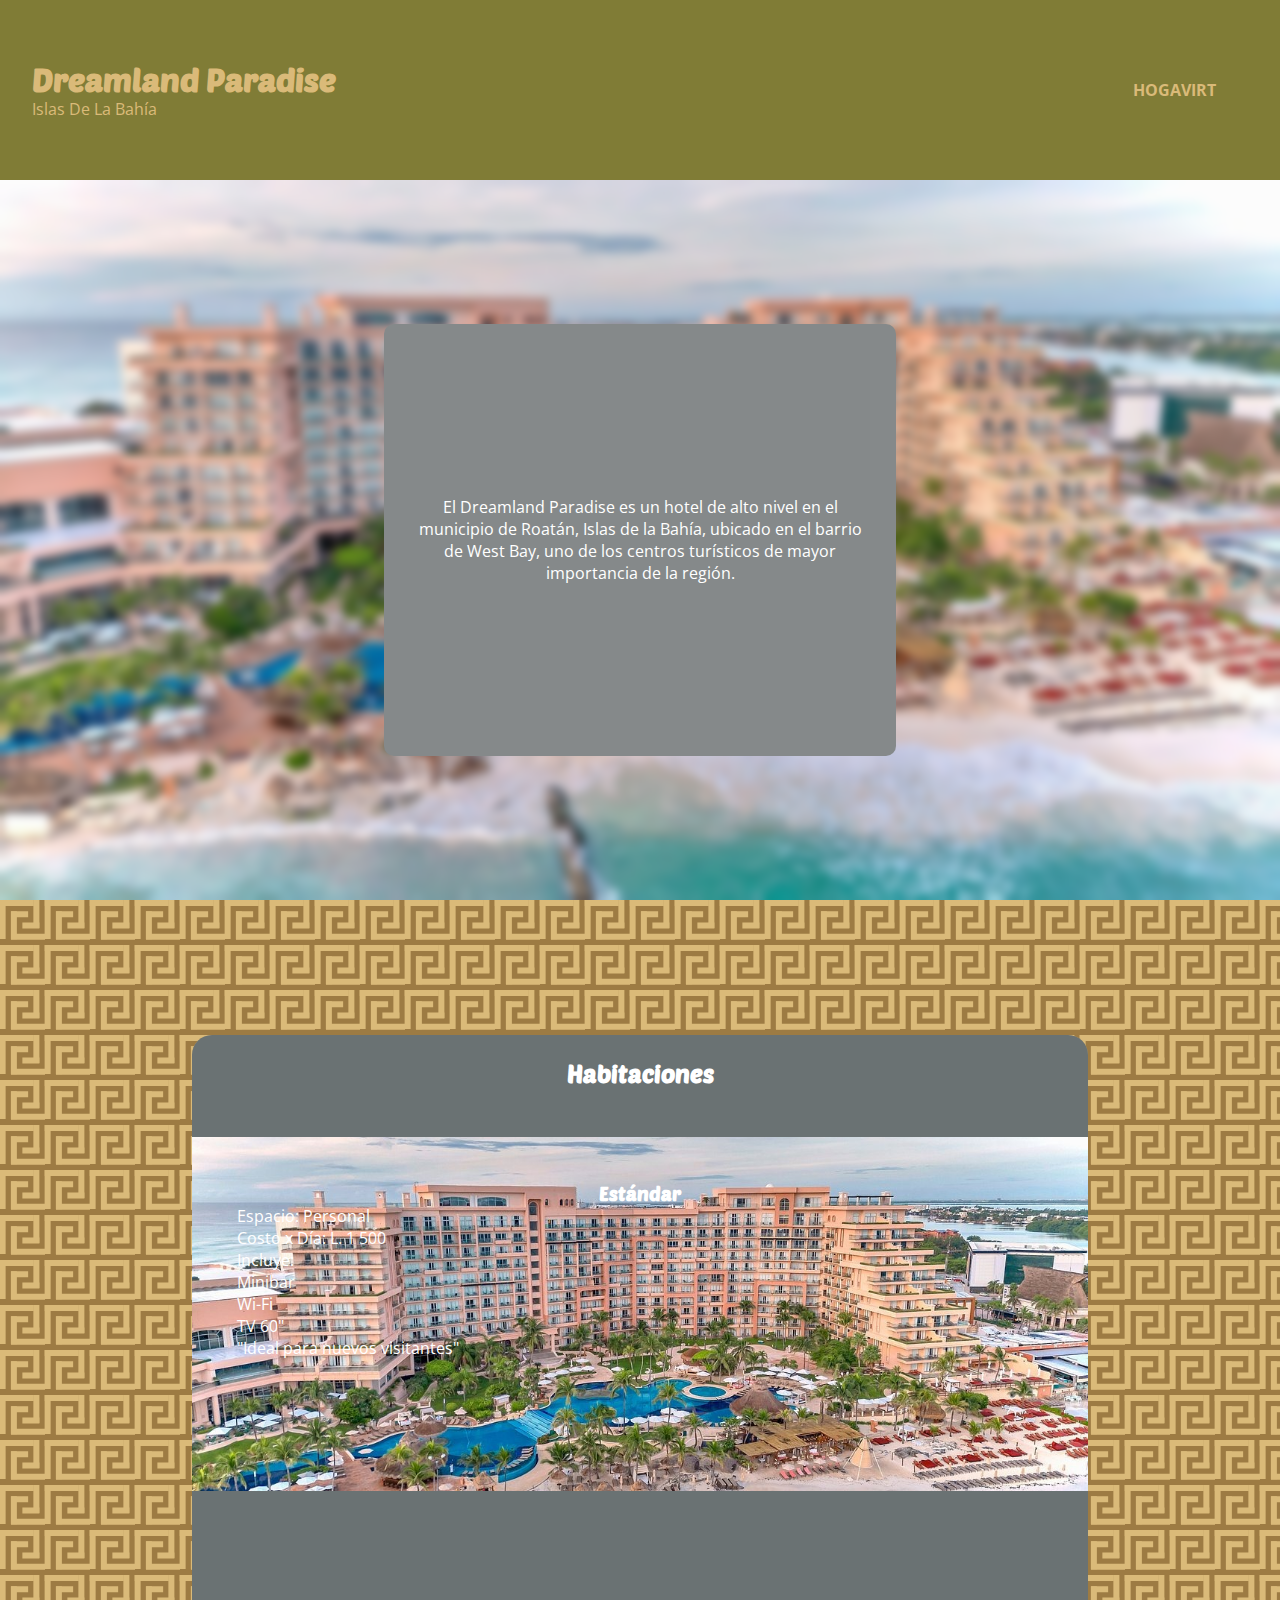
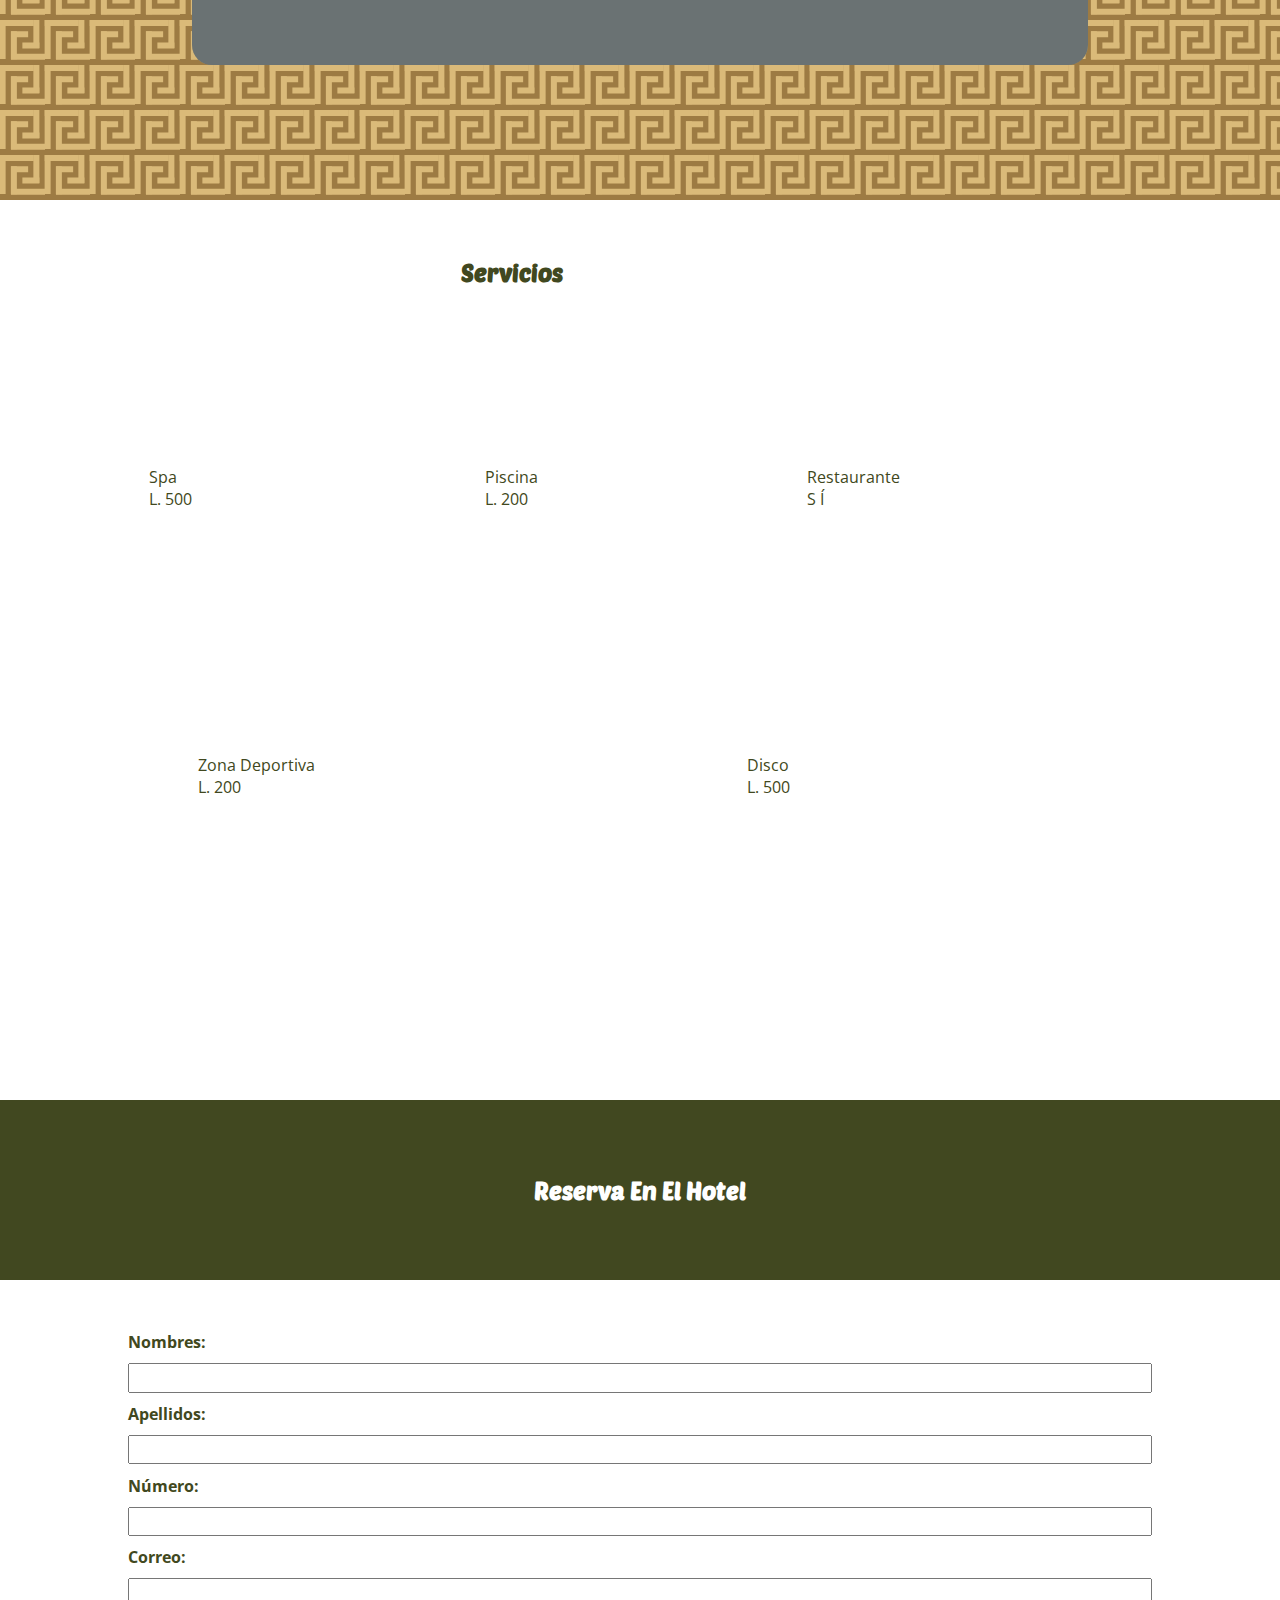
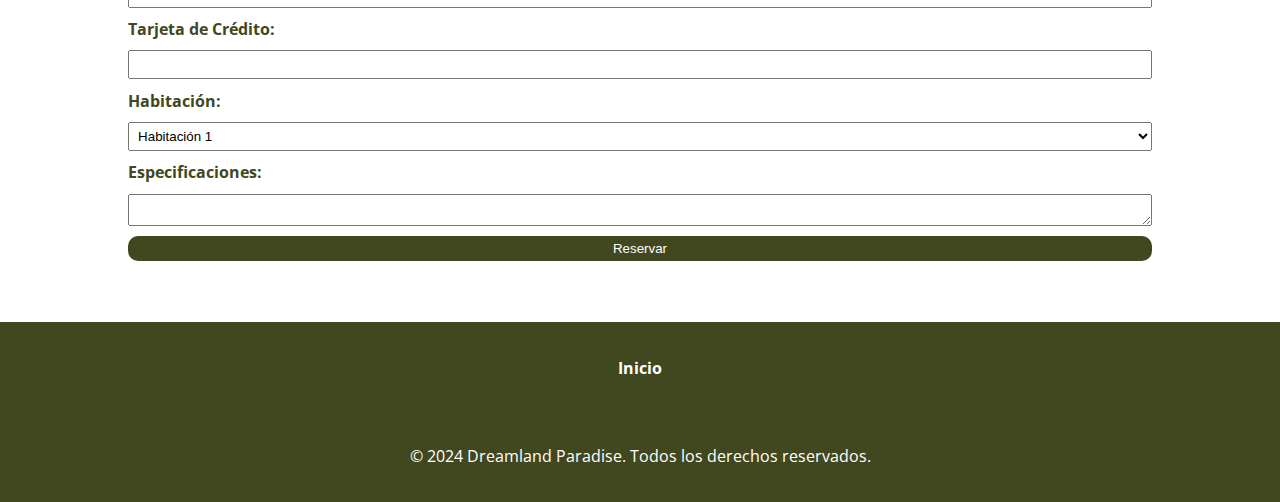
==== html/dreamlandParadise.html @ f46cade3 "Page Upload" ====
<!DOCTYPE html>
<html lang="en">
<head>
    <meta charset="UTF-8">
    <meta name="viewport" content="width=device-width, initial-scale=1.0">

    <link rel="preconnect" href="https://fonts.googleapis.com">
    <link rel="preconnect" href="https://fonts.gstatic.com" crossorigin>
    <link href="https://fonts.googleapis.com/css2?family=Bitter:ital,wght@0,100..900;1,100..900&family=Open+Sans:ital,wght@0,300..800;1,300..800&family=Poetsen+One&display=swap" rel="stylesheet">
    <link rel="preconnect" href="https://fonts.googleapis.com">
    <link rel="preconnect" href="https://fonts.gstatic.com" crossorigin>
    <link href="https://fonts.googleapis.com/css2?family=Open+Sans:ital,wght@0,300..800;1,300..800&display=swap" rel="stylesheet">
    <link rel="stylesheet" href="../css/dreamlandParadise.css">

    <title>Dreamland Paradise</title>
</head>
<body>
    <!--Dreamland Paradise - Home-->
    <div class="Pagerow" id="DreamlandParadise">
        <div class="Row">
            <div class="Column">
                <h1>Dreamland Paradise</h1>
                <p>Islas De La Bahía</p>
            </div>
            <a href="../index.html">HOGAVIRT</a>
        </div>
        <div class="Row">
            <div class="Content">
                <p>El Dreamland Paradise es un hotel de alto nivel en el municipio de Roatán, Islas de la Bahía, ubicado en el barrio de West Bay, uno de los centros turísticos de mayor importancia de la región.</p>
            </div>
        </div>
    </div>

    <!--Dreamland Paradise - Habitaciones-->
    <div class="Pagerow" id="DreamlandParadiseRooms">
        <div class="Content">
            <h2>Habitaciones</h2>
            <div class="SliderBox">
                <ul>
                    <li>
                        <h3>Estándar</h3>
                        <ul>
                            <li>Espacio: Personal</li>
                            <li>Costo x Día: L. 1 500</li>
                            <li>Incluye:
                                <ul>
                                    <li>Minibar</li>
                                    <li>Wi-Fi</li>
                                    <li>TV 60"</li>
                                </ul>
                            </li>
                            <li>"Ideal para nuevos visitantes"</li>
                        </ul>
                    </li>
                    <li>
                        <h3>"Afrodita"</h3>
                        <ul>
                            <li>Espacio: Para 2</li>
                            <li>Costo x Día: L. 2 500</li>
                            <li>Incluye:
                                <ul>
                                    <li>"Arca especial"</li>
                                    <li>Wi-Fi</li>
                                    <li>Entrada gratis a actividades para 2</li>
                                    <li>Aire acondicionado</li>
                                </ul>
                            </li>
                            <li>"Ideal para parejas"</li>
                        </ul>
                    </li>
                    <li>
                        <h3>Empresarial</h3>
                        <ul>
                            <li>Espacio: Personal</li>
                            <li>Costo x Día: L. 1 750</li>
                            <li>Incluye:
                                <ul>
                                    <li>Laptop</li>
                                    <li>Wi-Fi</li>
                                    <li>Servicio a habitación</li>
                                </ul>
                            </li>
                            <li>"Ideal para viajes de negociación"</li>
                        </ul>
                    </li>
                    <li>
                        <h3>Infantil</h3>
                        <ul>
                            <li>Espacio: Para 2</li>
                            <li>Costo x Día: L. 3 000</li>
                            <li>Incluye:
                                <ul>
                                    <li>PS5</li>
                                    <li>Wi-Fi</li>
                                    <li>TV 60"</li>
                                    <li>Aire acondicionado</li>
                                    <li>Servicio a habitación</li>
                                </ul>
                            </li>
                            <li>"Ideal para los pequeñines de la familia"</li>
                        </ul>
                    </li>
                    <li>
                        <h3>Roatán Suite</h3>
                        <ul>
                            <li>Espacio: Para 2</li>
                            <li>Costo x Día: L. 5 000</li>
                            <li>Incluye:
                                <ul>
                                    <li>Minibar</li>
                                    <li>Wi-Fi</li>
                                    <li>TV 80"</li>
                                    <li>Acceso total a todas las actividades del hotel</li>
                                    <li>Aire acondicionado</li>
                                    <li>Jacuzzi Privado</li>
                                    <li>Servicio a habitación</li>
                                </ul>
                            </li>
                            <li>"Ideal para los cuales el lujo no es pena"</li>
                        </ul>
                    </li>
                </ul>
            </div>
        </div>
    </div>

    <!--Dreamland Paradise - Servicios-->
    <div class="Pagerow" id="DreamlandParadiseServices">
        <div class="Content">
            <h2>Servicios</h2>
            <div class="Info">
                <ul>
                    <li>Spa</li>
                    <li>L. 500</li>
                </ul>
            </div>
            <div class="Info">
                <ul>
                    <li>Piscina</li>
                    <li>L. 200</li>
                </ul>
            </div>
            <div class="Info">
                <ul>
                    <li>Restaurante</li>
                    <li>S Í</li>
                </ul>
            </div>
            <div class="Info">
                <ul>
                    <li>Zona Deportiva</li>
                    <li>L. 200</li>
                </ul>
            </div>
            <div class="Info">
                <ul>
                    <li>Disco</li>
                    <li>L. 500</li>
                </ul>
            </div>
        </div>
    </div>

    <!--Espacio para reservar-->
    <div class="Pagerow" id="Reserve">
        <h2>Reserva En El Hotel</h2>
        <form>
            <label for="nombres">Nombres: </label>
            <input type="text" name="nombres" id="nombres">

            <label for="apellidos">Apellidos: </label>
            <input type="text" name="apellidos" id="apellidos">

            <label for="numero">Número: </label>
            <input type="text" name="numero" id="numero">

            <label for="correo">Correo: </label>
            <input type="email" name="correo" id="correo">

            <label for="tarjeta">Tarjeta de Crédito: </label>
            <input type="text" name="tarjeta" id="tarjeta">
            
            <label for="habitacion">Habitación: </label>
            <select name="hotel" id="habitacion">
                <option value="Habitación 1">Habitación 1</option>
                <option value="Habitación 2">Habitación 2</option>
                <option value="Habitación 3">Habitación 3</option>
            </select>

            <label for="especificaciones">Especificaciones: </label>
            <textarea name="especificaciones" id="especificaciones"></textarea>

            <button type="submit">Reservar</button>
        </form>
    </div>

    <footer>
        <a href="#">Inicio</a>
        © 2024 Dreamland Paradise. Todos los derechos reservados.
    </footer>
</div>
</body>
</html>
---- css/dreamlandParadise.css ----
/*Reset De Valores*/
    *{
        box-sizing: border-box;
        padding: 0;
        margin: 0;
    }

/*Configuraciones Generales*/
    body{
        display: flex;
        flex-flow: column nowrap;
        justify-content: center;
        align-items: center;

        font-family: "Open Sans";
        color: #414820;
    }

    .Pagerow{
        height: 100vh;
        width: 100%;
    }

    .Content{
        display: flex;
        flex-flow: column wrap;
        justify-content: space-around;
        align-items: space-around;
    }

    .Row{
        display: flex;
        flex-flow: row wrap;
        justify-content: center;
        align-items: center;
    }

    .Info{
        display: flex;
        justify-content: center;
        align-items: center;
    }

    h1{
        display: flex;
        justify-content: center;
        align-items: center;

        font-family: "Poetsen One";

        padding-left: 5%;
    }

    h2{
        display: flex;
        justify-content: center;
        align-items: center;

        font-family: "Poetsen One";
    }

    h3{
        display: flex;
        justify-content: center;
        align-items: center;

        font-family: "Poetsen One";
    }

    p{
        text-align: justify;

        display: flex;
        justify-content: center;
        align-items: center;

        padding: 0px 5%;
        font-family: "Open Sans";
    }

    a{
        text-align: center;

        height: 2vh;
        width: 10vw;
    }

    ul{
        list-style: none;
    }

/*Dreamland Paradise*/
    #DreamlandParadise{
        display: flex;
        flex-flow: column nowrap;
        justify-content: center;
        align-items: center;


        background: url(../images/BackgroundDreamlandParadise.jpg);
        background-size: cover;
    }

    #DreamlandParadise > .Row:nth-child(1){
        height: 20%;
        width: 100%;


        background: #807c36;


        color: #daba79;
    }

    #DreamlandParadise > .Row:nth-child(1) > .Column{
        height: 100%;
        width: 50%;

        display: flex;
        flex-flow: column nowrap;
        align-items: flex-start;
        justify-content: center;
    }

    #DreamlandParadise > .Row:nth-child(1) > a{
        height: 100%;
        width: 50%;

        display: flex;
        flex-flow: column nowrap;
        align-items: flex-end;
        justify-content: center;

        padding-right: 5%;

        text-decoration: none;
        font-weight: bolder;
        color: #daba79;
    }

    #DreamlandParadise > .Row:nth-child(2){
        height: 80%;
        width: 100%;
        
        display: flex;
        flex-flow: column nowrap;
        justify-content: center;
        align-items: center;

        backdrop-filter: blur(5px);
    }

    #DreamlandParadise > .Row:nth-child(2) > .Content{
        height: 60%;
        width: 40%;

        background-color: #85898a;
        border-radius: 10px;

        color: white;
    }

    #DreamlandParadise > .Row:nth-child(2) > .Content > p{
        text-align: center;
    }

    /*Dreamland Paradise - Habitaciones*/
        #DreamlandParadiseRooms{
            display: flex;
            align-items: center;
            justify-content: center;

            background:
                conic-gradient(at 62.5% 12.5%, #daba79 25%, #0000 0) calc(45px/-8) calc(45px/2),
                conic-gradient(at 62.5% 12.5%, #daba79 25%, #0000 0) calc(-3*45px/8) calc(45px/4),
                conic-gradient(at 87.5% 62.5%, #daba79 25%, #0000 0) calc(3*45px/8) calc(45px/4),
                conic-gradient(at 87.5% 62.5%, #daba79 25%, #0000 0) calc(45px/-8) 0,
                conic-gradient(at 25% 12.5%, #daba79 25%, #0000 0) 0 calc(45px/-4),
                conic-gradient(at 25% 12.5%, #daba79 25%, #0000 0) calc(45px/-4) 0,
                conic-gradient(at 87.5% 87.5%, #daba79 25%, #0000 0) calc(45px/8) 0
                #9d7b43;
            background-size: 45px 45px;
        }

       #DreamlandParadiseRooms > .Content{
            height: 70%;
            width: 70%;

            flex-flow: column wrap;

            background: #6a7273;
            backdrop-filter: blur(5px);
            border-radius: 20px;

            color: white;
        }

        #DreamlandParadiseRooms > .Content > h1{
            height: 20%;
            width: 100%;
        }

        #DreamlandParadiseRooms > .Content > .SliderBox{
            height: 80%;
            width: 100%;

            overflow: hidden;
        }

        #DreamlandParadiseRooms > .Content > .SliderBox > ul{
            display: flex;
            width: 500%;

            animation: slide 20s infinite ease-in-out;
        }

        #DreamlandParadiseRooms > .Content > .SliderBox > ul > li{
            width: 100%;
            list-style: none;

            padding: 1%;
        }

        #DreamlandParadiseRooms > .Content > .SliderBox > ul > li:nth-child(1){
            background: url(../images/BackgroundDreamlandParadise.jpg);
            background-size: cover;
            background-position: center;
        }

    /*Dreamland Paradise - Servicios*/
        #DreamlandParadiseServices > .Content{
            height: 80%;
            width: 80%;
            
            display: grid;
            grid-template: repeat(5, 1fr) / repeat(6, 1fr);
        }

        #DreamlandParadiseServices > .Content > h2{
            grid-column: span 6;
            grid-row: span 1;
        }

        #DreamlandParadiseServices > .Content > .Info{
            grid-column: span 2;
            grid-row: span 2;
        }

        #DreamlandParadiseServices > .Content > .Info:nth-child(5), #DreamlandParadiseServices > .Content > .Info:nth-child(6){
            grid-column: span 3;
        }

/*Espacio Para Reservar*/
    #Reserve{
        height:auto;

        display: flex;
        flex-flow: column nowrap;
    }

    #Reserve h2{
        height: 20vh;
        width: 100%;

        background: #414820;

        color: white;
    }

    #Reserve > form{
        height: 80%;
        width: 100%;
        padding: 4% 10%;

        display: flex;
        flex-flow: column nowrap;
        justify-content: space-between;
        align-items: space-around;
    }

    #Reserve > form label{
        font-weight: bolder;
    }

    #Reserve > form input, #Reserve > form select, #Reserve > form button{
        padding: 0.5%;
    }

    #Reserve > form button{
        background: #414820;
        padding: 0.5%;
        color: white;

        border: none;
        border-radius: 10px;
    }

    #Reserve > form button:hover{
        background: #726f2e;
    }    

    #Reserve > form *{
        margin-bottom: 1%;
    }

    #Reserve > form > .row{
        display: flex;
        flex-flow: row nowrap;
        justify-content: space-between;
        align-items: center;
    }

    #Reserve > form > .row > .column{
        flex-basis: 50%;

        display: flex;
        flex-flow: column nowrap;
        justify-content: space-between;
        align-items: space-around;
    }

    textarea{
        resize: vertical;
    }

/*Footer*/
    footer{
        height: 20vh;
        width: 100%;

        background: #414820;

        display: flex;
        flex-flow: column nowrap;
        align-items: center;
        justify-content: space-around;

        color: white;
    }

    footer > a{
        text-decoration: none;
        color: white;

        font-weight: bold;
    }

/*Animaciones*/
    /*Animación de los carruseles*/
        @keyframes slide{
            0%{
                margin-left: 0;
            }
            15%{
                margin-left: 0;
            }
            20%{
                margin-left: -100%;
            }
            35%{
                margin-left: -100%;
            }
            40%{
                margin-left: -200%;
            }
            55%{
                margin-left: -200%;
            }
            60%{
                margin-left: -300%;
            }
            75%{
                margin-left: -300%;
            }
            80%{
                margin-left: -400%;
            }
            95%{
                margin-left: -400%;
            }
            100%{
                margin-left: 0%;
            }
        }

    /*Smooth Scroll*/
        html {
            scroll-behavior: smooth;
        }
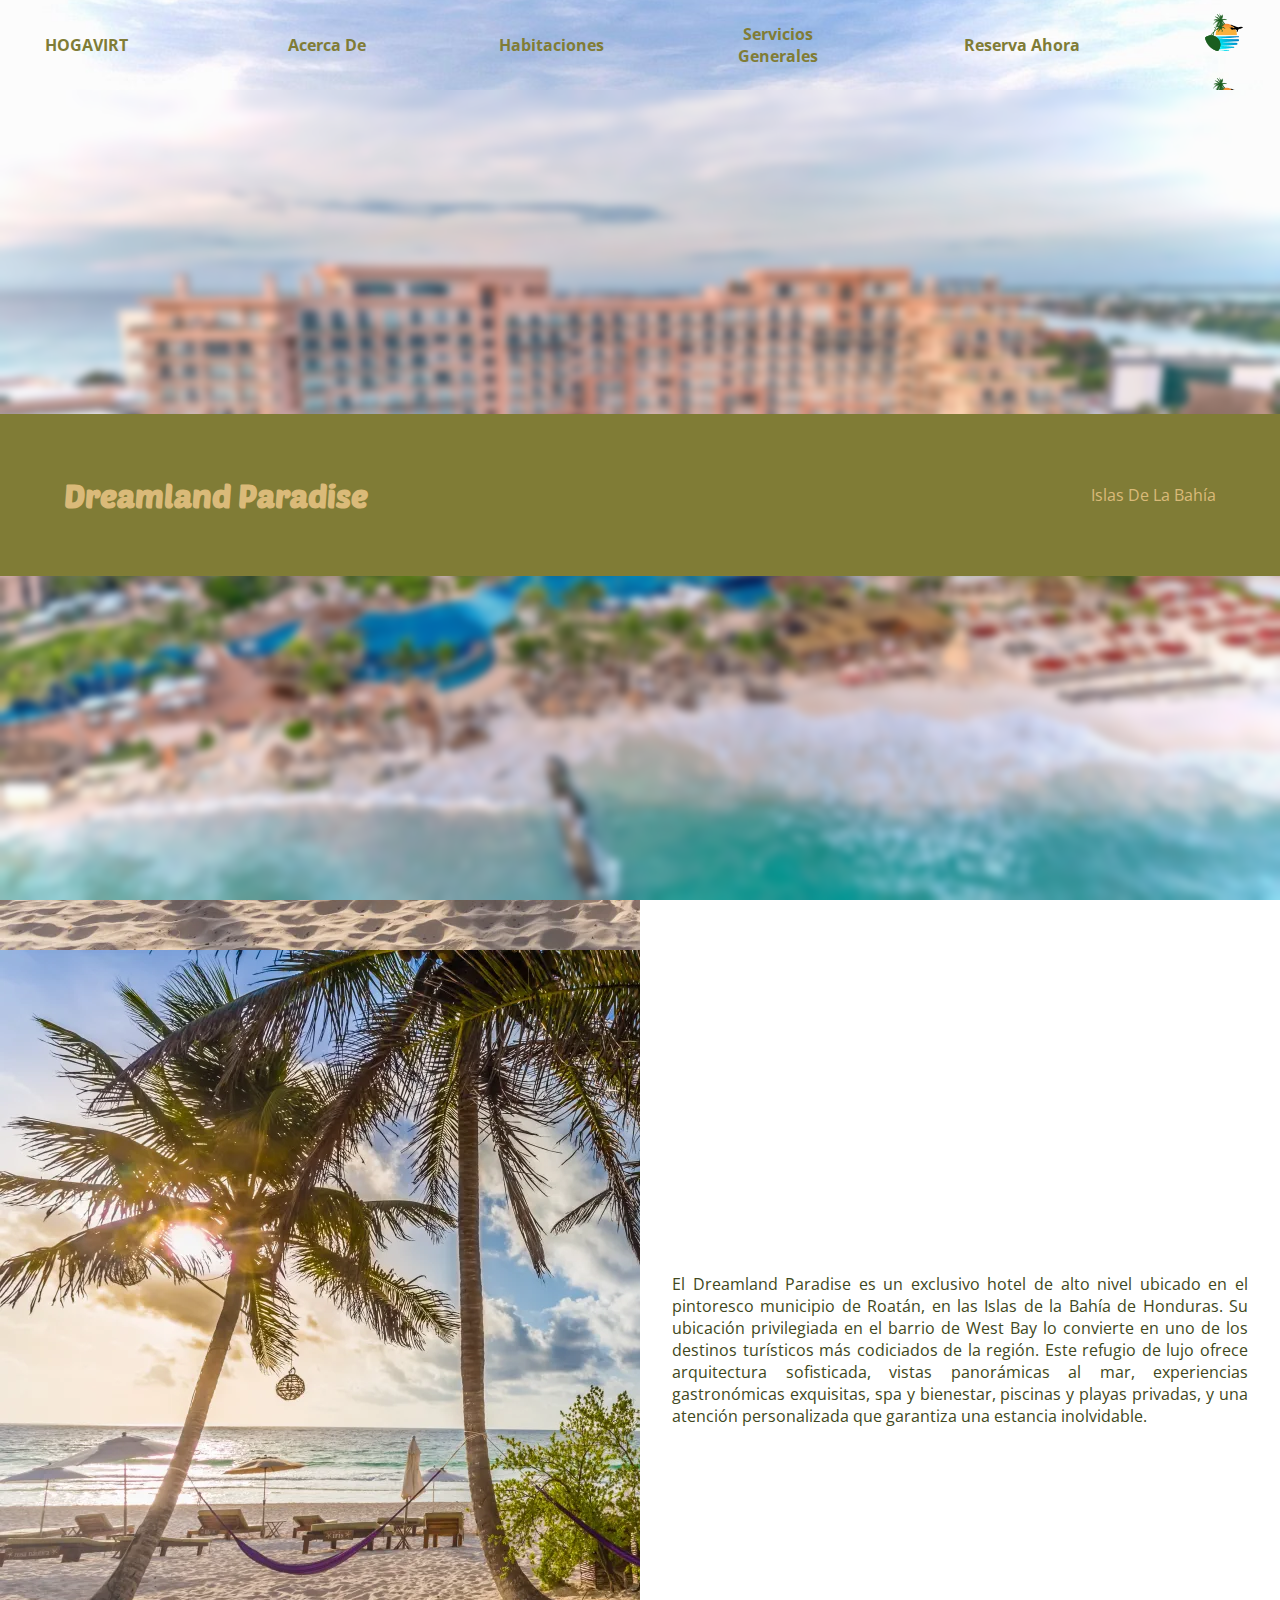
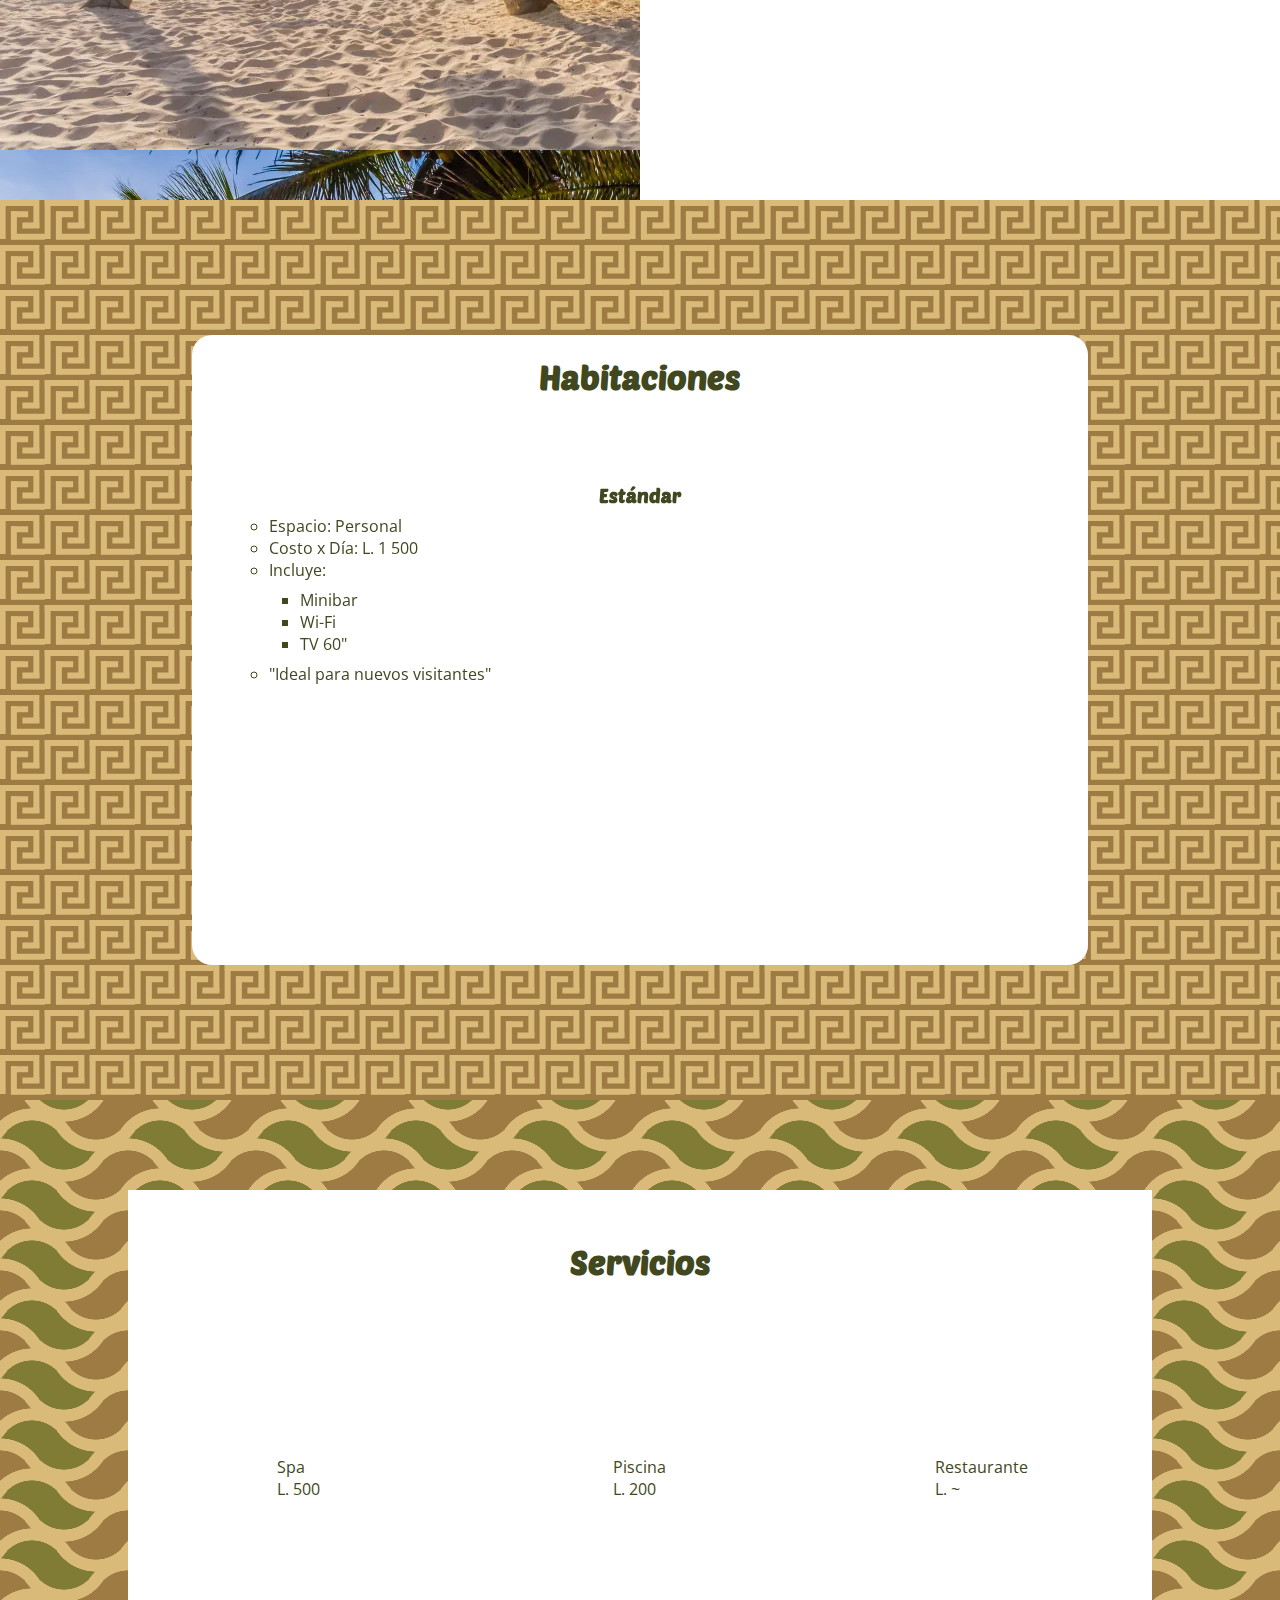
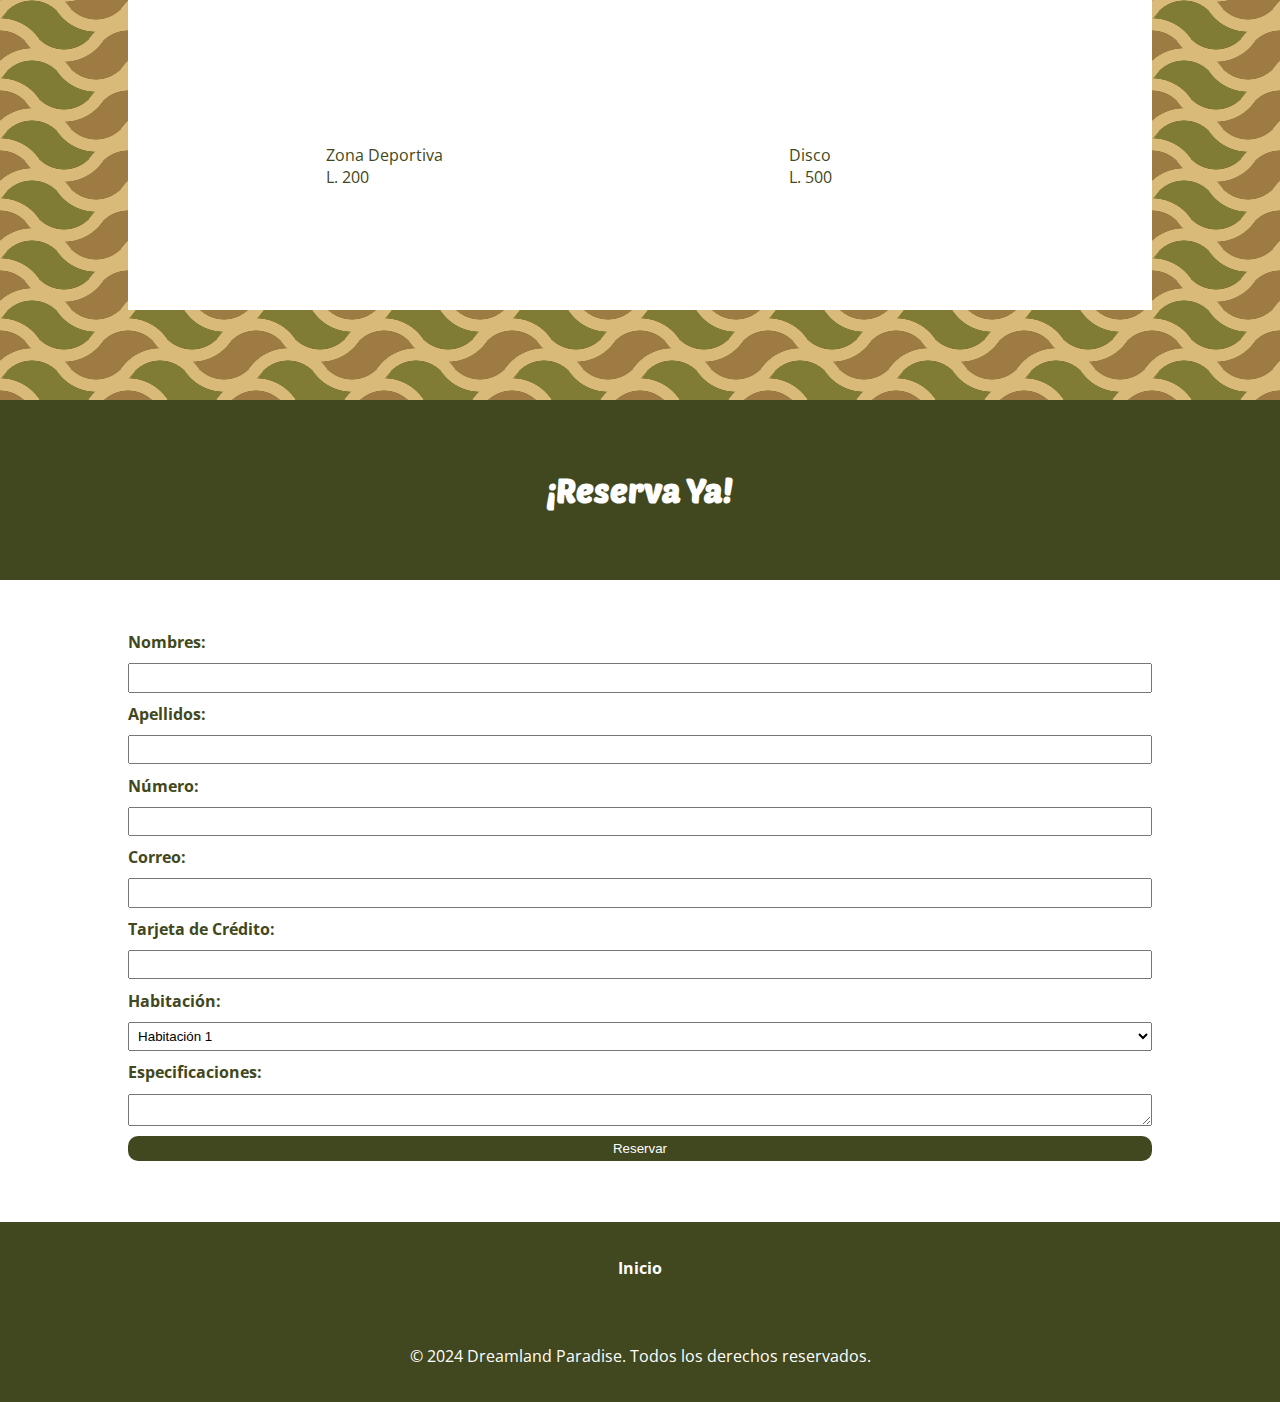
==== commit 0bb4e927: "First Update" ====
--- a/html/dreamlandParadise.html
+++ b/html/dreamlandParadise.html
@@ -1,203 +1,238 @@
-<!DOCTYPE html>
-<html lang="en">
-<head>
-    <meta charset="UTF-8">
-    <meta name="viewport" content="width=device-width, initial-scale=1.0">
-
-    <link rel="preconnect" href="https://fonts.googleapis.com">
-    <link rel="preconnect" href="https://fonts.gstatic.com" crossorigin>
-    <link href="https://fonts.googleapis.com/css2?family=Bitter:ital,wght@0,100..900;1,100..900&family=Open+Sans:ital,wght@0,300..800;1,300..800&family=Poetsen+One&display=swap" rel="stylesheet">
-    <link rel="preconnect" href="https://fonts.googleapis.com">
-    <link rel="preconnect" href="https://fonts.gstatic.com" crossorigin>
-    <link href="https://fonts.googleapis.com/css2?family=Open+Sans:ital,wght@0,300..800;1,300..800&display=swap" rel="stylesheet">
-    <link rel="stylesheet" href="../css/dreamlandParadise.css">
-
-    <title>Dreamland Paradise</title>
-</head>
-<body>
-    <!--Dreamland Paradise - Home-->
-    <div class="Pagerow" id="DreamlandParadise">
-        <div class="Row">
-            <div class="Column">
-                <h1>Dreamland Paradise</h1>
-                <p>Islas De La Bahía</p>
-            </div>
-            <a href="../index.html">HOGAVIRT</a>
-        </div>
-        <div class="Row">
-            <div class="Content">
-                <p>El Dreamland Paradise es un hotel de alto nivel en el municipio de Roatán, Islas de la Bahía, ubicado en el barrio de West Bay, uno de los centros turísticos de mayor importancia de la región.</p>
-            </div>
-        </div>
-    </div>
-
-    <!--Dreamland Paradise - Habitaciones-->
-    <div class="Pagerow" id="DreamlandParadiseRooms">
-        <div class="Content">
-            <h2>Habitaciones</h2>
-            <div class="SliderBox">
-                <ul>
-                    <li>
-                        <h3>Estándar</h3>
-                        <ul>
-                            <li>Espacio: Personal</li>
-                            <li>Costo x Día: L. 1 500</li>
-                            <li>Incluye:
-                                <ul>
-                                    <li>Minibar</li>
-                                    <li>Wi-Fi</li>
-                                    <li>TV 60"</li>
-                                </ul>
-                            </li>
-                            <li>"Ideal para nuevos visitantes"</li>
-                        </ul>
-                    </li>
-                    <li>
-                        <h3>"Afrodita"</h3>
-                        <ul>
-                            <li>Espacio: Para 2</li>
-                            <li>Costo x Día: L. 2 500</li>
-                            <li>Incluye:
-                                <ul>
-                                    <li>"Arca especial"</li>
-                                    <li>Wi-Fi</li>
-                                    <li>Entrada gratis a actividades para 2</li>
-                                    <li>Aire acondicionado</li>
-                                </ul>
-                            </li>
-                            <li>"Ideal para parejas"</li>
-                        </ul>
-                    </li>
-                    <li>
-                        <h3>Empresarial</h3>
-                        <ul>
-                            <li>Espacio: Personal</li>
-                            <li>Costo x Día: L. 1 750</li>
-                            <li>Incluye:
-                                <ul>
-                                    <li>Laptop</li>
-                                    <li>Wi-Fi</li>
-                                    <li>Servicio a habitación</li>
-                                </ul>
-                            </li>
-                            <li>"Ideal para viajes de negociación"</li>
-                        </ul>
-                    </li>
-                    <li>
-                        <h3>Infantil</h3>
-                        <ul>
-                            <li>Espacio: Para 2</li>
-                            <li>Costo x Día: L. 3 000</li>
-                            <li>Incluye:
-                                <ul>
-                                    <li>PS5</li>
-                                    <li>Wi-Fi</li>
-                                    <li>TV 60"</li>
-                                    <li>Aire acondicionado</li>
-                                    <li>Servicio a habitación</li>
-                                </ul>
-                            </li>
-                            <li>"Ideal para los pequeñines de la familia"</li>
-                        </ul>
-                    </li>
-                    <li>
-                        <h3>Roatán Suite</h3>
-                        <ul>
-                            <li>Espacio: Para 2</li>
-                            <li>Costo x Día: L. 5 000</li>
-                            <li>Incluye:
-                                <ul>
-                                    <li>Minibar</li>
-                                    <li>Wi-Fi</li>
-                                    <li>TV 80"</li>
-                                    <li>Acceso total a todas las actividades del hotel</li>
-                                    <li>Aire acondicionado</li>
-                                    <li>Jacuzzi Privado</li>
-                                    <li>Servicio a habitación</li>
-                                </ul>
-                            </li>
-                            <li>"Ideal para los cuales el lujo no es pena"</li>
-                        </ul>
-                    </li>
-                </ul>
-            </div>
-        </div>
-    </div>
-
-    <!--Dreamland Paradise - Servicios-->
-    <div class="Pagerow" id="DreamlandParadiseServices">
-        <div class="Content">
-            <h2>Servicios</h2>
-            <div class="Info">
-                <ul>
-                    <li>Spa</li>
-                    <li>L. 500</li>
-                </ul>
-            </div>
-            <div class="Info">
-                <ul>
-                    <li>Piscina</li>
-                    <li>L. 200</li>
-                </ul>
-            </div>
-            <div class="Info">
-                <ul>
-                    <li>Restaurante</li>
-                    <li>S Í</li>
-                </ul>
-            </div>
-            <div class="Info">
-                <ul>
-                    <li>Zona Deportiva</li>
-                    <li>L. 200</li>
-                </ul>
-            </div>
-            <div class="Info">
-                <ul>
-                    <li>Disco</li>
-                    <li>L. 500</li>
-                </ul>
-            </div>
-        </div>
-    </div>
-
-    <!--Espacio para reservar-->
-    <div class="Pagerow" id="Reserve">
-        <h2>Reserva En El Hotel</h2>
-        <form>
-            <label for="nombres">Nombres: </label>
-            <input type="text" name="nombres" id="nombres">
-
-            <label for="apellidos">Apellidos: </label>
-            <input type="text" name="apellidos" id="apellidos">
-
-            <label for="numero">Número: </label>
-            <input type="text" name="numero" id="numero">
-
-            <label for="correo">Correo: </label>
-            <input type="email" name="correo" id="correo">
-
-            <label for="tarjeta">Tarjeta de Crédito: </label>
-            <input type="text" name="tarjeta" id="tarjeta">
-            
-            <label for="habitacion">Habitación: </label>
-            <select name="hotel" id="habitacion">
-                <option value="Habitación 1">Habitación 1</option>
-                <option value="Habitación 2">Habitación 2</option>
-                <option value="Habitación 3">Habitación 3</option>
-            </select>
-
-            <label for="especificaciones">Especificaciones: </label>
-            <textarea name="especificaciones" id="especificaciones"></textarea>
-
-            <button type="submit">Reservar</button>
-        </form>
-    </div>
-
-    <footer>
-        <a href="#">Inicio</a>
-        © 2024 Dreamland Paradise. Todos los derechos reservados.
-    </footer>
-</div>
-</body>
+<!DOCTYPE html>
+<html lang="en">
+<head>
+    <meta charset="UTF-8">
+    <meta name="viewport" content="width=device-width, initial-scale=1.0">
+
+    <!-- Fuente -->
+    <link rel="preconnect" href="https://fonts.googleapis.com">
+    <link rel="preconnect" href="https://fonts.gstatic.com" crossorigin>
+    <link href="https://fonts.googleapis.com/css2?family=Bitter:ital,wght@0,100..900;1,100..900&family=Open+Sans:ital,wght@0,300..800;1,300..800&family=Poetsen+One&display=swap" rel="stylesheet">
+    <link rel="preconnect" href="https://fonts.googleapis.com">
+    <link rel="preconnect" href="https://fonts.gstatic.com" crossorigin>
+    <link href="https://fonts.googleapis.com/css2?family=Open+Sans:ital,wght@0,300..800;1,300..800&display=swap" rel="stylesheet">
+
+    <!-- Animaciones -->
+    <link rel="stylesheet" href="https://cdnjs.cloudflare.com/ajax/libs/animate.css/4.1.1/animate.min.css"/>
+
+    <!-- Archivo CSS -->
+    <link rel="stylesheet" href="../css/dreamlandParadise.css">
+
+    <title>Dreamland Paradise</title>
+</head>
+<body>
+
+    <!-- Ancla Inicio -->
+    <a class="HTMLAnchor" name="Home"></a>
+
+    <!--Dreamland Paradise - Header / Home -->
+    <div class="PageRow" id="Header">
+        <nav>
+            <a href="../index.html" class="animate__animated animate__bounceInUp">HOGAVIRT</a>
+            <a href="#AboutUs" class="animate__animated animate__bounceInUp">Acerca De</a>
+            <a href="#Rooms" class="animate__animated animate__bounceInUp">Habitaciones</a>
+            <a href="#Services" class="animate__animated animate__bounceInUp">Servicios Generales</a>
+            <a href="#Reserve" class="animate__animated animate__bounceInUp">Reserva Ahora</a>
+            <div class="animate__animated animate__bounceInUp"></div>
+        </nav>
+        <div class="Filter">
+            <div class="Row">
+                <h1 class="animate__animated animate__backInLeft">Dreamland Paradise</h1>
+                <p class="animate__animated animate__backInRight">Islas De La Bahía</p>
+            </div>
+        </div>
+    </div>
+
+    <!-- Ancla a About Us -->
+    <a class="HTMLAnchor" name="AboutUs"></a>
+
+    <!--Dreamland Paradise - About Us -->
+    <div class="PageRow" id="AboutUs">
+        <div class="Content">
+
+        </div>
+        <div class="Content">
+            <p>El Dreamland Paradise es un exclusivo hotel de alto nivel ubicado en el pintoresco municipio de Roatán, en las Islas de la Bahía de Honduras. Su ubicación privilegiada en el barrio de West Bay lo convierte en uno de los destinos turísticos más codiciados de la región. Este refugio de lujo ofrece arquitectura sofisticada, vistas panorámicas al mar, experiencias gastronómicas exquisitas, spa y bienestar, piscinas y playas privadas, y una atención personalizada que garantiza una estancia inolvidable.</p>
+        </div>
+    </div>
+
+    <!-- Ancla a las Rooms -->
+    <a class="HTMLAnchor" name="Rooms"></a>
+
+    <!--Dreamland Paradise - Rooms -->
+    <div class="PageRow" id="Rooms">
+        <div class="Content">
+            <h2>Habitaciones</h2>
+            <div class="SliderBox">
+                <ul>
+                    <li>
+                        <h3>Estándar</h3>
+                        <ul>
+                            <li>Espacio: Personal</li>
+                            <li>Costo x Día: L. 1 500</li>
+                            <li>Incluye:
+                                <ul>
+                                    <li>Minibar</li>
+                                    <li>Wi-Fi</li>
+                                    <li>TV 60"</li>
+                                </ul>
+                            </li>
+                            <li>"Ideal para nuevos visitantes"</li>
+                        </ul>
+                    </li>
+                    <li>
+                        <h3>"Afrodita"</h3>
+                        <ul>
+                            <li>Espacio: Para 2</li>
+                            <li>Costo x Día: L. 2 500</li>
+                            <li>Incluye:
+                                <ul>
+                                    <li>"Arca especial"</li>
+                                    <li>Wi-Fi</li>
+                                    <li>Entrada gratis a actividades para 2</li>
+                                    <li>Aire acondicionado</li>
+                                </ul>
+                            </li>
+                            <li>"Ideal para parejas"</li>
+                        </ul>
+                    </li>
+                    <li>
+                        <h3>Empresarial</h3>
+                        <ul>
+                            <li>Espacio: Personal</li>
+                            <li>Costo x Día: L. 1 750</li>
+                            <li>Incluye:
+                                <ul>
+                                    <li>Laptop</li>
+                                    <li>Wi-Fi</li>
+                                    <li>Servicio a habitación</li>
+                                </ul>
+                            </li>
+                            <li>"Ideal para viajes de negociación"</li>
+                        </ul>
+                    </li>
+                    <li>
+                        <h3>Infantil</h3>
+                        <ul>
+                            <li>Espacio: Para 2</li>
+                            <li>Costo x Día: L. 3 000</li>
+                            <li>Incluye:
+                                <ul>
+                                    <li>PS5</li>
+                                    <li>Wi-Fi</li>
+                                    <li>TV 60"</li>
+                                    <li>Aire acondicionado</li>
+                                    <li>Servicio a habitación</li>
+                                </ul>
+                            </li>
+                            <li>"Ideal para los pequeñines de la familia"</li>
+                        </ul>
+                    </li>
+                    <li>
+                        <h3>Roatán Suite</h3>
+                        <ul>
+                            <li>Espacio: Para 2</li>
+                            <li>Costo x Día: L. 5 000</li>
+                            <li>Incluye:
+                                <ul>
+                                    <li>Minibar</li>
+                                    <li>Wi-Fi</li>
+                                    <li>TV 80"</li>
+                                    <li>Acceso total a todas las actividades del hotel</li>
+                                    <li>Aire acondicionado</li>
+                                    <li>Jacuzzi Privado</li>
+                                    <li>Servicio a habitación</li>
+                                </ul>
+                            </li>
+                            <li>"Ideal para los cuales el lujo no es pena"</li>
+                        </ul>
+                    </li>
+                </ul>
+            </div>
+        </div>
+    </div>
+
+    <!-- Ancla a los Services -->
+    <a class="HTMLAnchor" name="Services"></a>
+
+    <!--Dreamland Paradise - Services -->
+    <div class="PageRow" id="Services">
+        <div class="Content">
+            <h2>Servicios</h2>
+            <div class="Info">
+                <ul>
+                    <li>Spa</li>
+                    <li>L. 500</li>
+                </ul>
+            </div>
+            <div class="Info">
+                <ul>
+                    <li>Piscina</li>
+                    <li>L. 200</li>
+                </ul>
+            </div>
+            <div class="Info">
+                <ul>
+                    <li>Restaurante</li>
+                    <li>L. ~</li>
+                </ul>
+            </div>
+            <div class="Info">
+                <ul>
+                    <li>Zona Deportiva</li>
+                    <li>L. 200</li>
+                </ul>
+            </div>
+            <div class="Info">
+                <ul>
+                    <li>Disco</li>
+                    <li>L. 500</li>
+                </ul>
+            </div>
+        </div>
+    </div>
+
+    <!-- Ancla al apartado Reserve -->
+    <a class="HTMLAnchor" name="Reserve"></a>
+
+    <!--Dreamland Paradise - Reserve -->
+    <div class="PageRow" id="Reserve">
+        <h2>¡Reserva Ya!</h2>
+        <form>
+            <label for="nombres">Nombres: </label>
+            <input type="text" name="nombres" id="nombres">
+
+            <label for="apellidos">Apellidos: </label>
+            <input type="text" name="apellidos" id="apellidos">
+
+            <label for="numero">Número: </label>
+            <input type="text" name="numero" id="numero">
+
+            <label for="correo">Correo: </label>
+            <input type="email" name="correo" id="correo">
+
+            <label for="tarjeta">Tarjeta de Crédito: </label>
+            <input type="text" name="tarjeta" id="tarjeta">
+            
+            <label for="habitacion">Habitación: </label>
+            <select name="hotel" id="habitacion">
+                <option value="Habitación 1">Habitación 1</option>
+                <option value="Habitación 2">Habitación 2</option>
+                <option value="Habitación 3">Habitación 3</option>
+            </select>
+
+            <label for="especificaciones">Especificaciones: </label>
+            <textarea name="especificaciones" id="especificaciones"></textarea>
+
+            <button type="submit">Reservar</button>
+        </form>
+    </div>
+
+    <!-- Footer -->
+    <footer>
+        <a href="#">Inicio</a>
+        © 2024 Dreamland Paradise. Todos los derechos reservados.
+    </footer>
+</div>
+</body>
 </html>--- a/css/dreamlandParadise.css
+++ b/css/dreamlandParadise.css
@@ -1,389 +1,425 @@
-/*Reset De Valores*/
-    *{
-        box-sizing: border-box;
-        padding: 0;
-        margin: 0;
-    }
-
-/*Configuraciones Generales*/
-    body{
-        display: flex;
-        flex-flow: column nowrap;
-        justify-content: center;
-        align-items: center;
-
-        font-family: "Open Sans";
-        color: #414820;
-    }
-
-    .Pagerow{
-        height: 100vh;
-        width: 100%;
-    }
-
-    .Content{
-        display: flex;
-        flex-flow: column wrap;
-        justify-content: space-around;
-        align-items: space-around;
-    }
-
-    .Row{
-        display: flex;
-        flex-flow: row wrap;
-        justify-content: center;
-        align-items: center;
-    }
-
-    .Info{
-        display: flex;
-        justify-content: center;
-        align-items: center;
-    }
-
-    h1{
-        display: flex;
-        justify-content: center;
-        align-items: center;
-
-        font-family: "Poetsen One";
-
-        padding-left: 5%;
-    }
-
-    h2{
-        display: flex;
-        justify-content: center;
-        align-items: center;
-
-        font-family: "Poetsen One";
-    }
-
-    h3{
-        display: flex;
-        justify-content: center;
-        align-items: center;
-
-        font-family: "Poetsen One";
-    }
-
-    p{
-        text-align: justify;
-
-        display: flex;
-        justify-content: center;
-        align-items: center;
-
-        padding: 0px 5%;
-        font-family: "Open Sans";
-    }
-
-    a{
-        text-align: center;
-
-        height: 2vh;
-        width: 10vw;
-    }
-
-    ul{
-        list-style: none;
-    }
-
-/*Dreamland Paradise*/
-    #DreamlandParadise{
-        display: flex;
-        flex-flow: column nowrap;
-        justify-content: center;
-        align-items: center;
-
-
-        background: url(../images/BackgroundDreamlandParadise.jpg);
-        background-size: cover;
-    }
-
-    #DreamlandParadise > .Row:nth-child(1){
-        height: 20%;
-        width: 100%;
-
-
-        background: #807c36;
-
-
-        color: #daba79;
-    }
-
-    #DreamlandParadise > .Row:nth-child(1) > .Column{
-        height: 100%;
-        width: 50%;
-
-        display: flex;
-        flex-flow: column nowrap;
-        align-items: flex-start;
-        justify-content: center;
-    }
-
-    #DreamlandParadise > .Row:nth-child(1) > a{
-        height: 100%;
-        width: 50%;
-
-        display: flex;
-        flex-flow: column nowrap;
-        align-items: flex-end;
-        justify-content: center;
-
-        padding-right: 5%;
-
-        text-decoration: none;
-        font-weight: bolder;
-        color: #daba79;
-    }
-
-    #DreamlandParadise > .Row:nth-child(2){
-        height: 80%;
-        width: 100%;
-        
-        display: flex;
-        flex-flow: column nowrap;
-        justify-content: center;
-        align-items: center;
-
-        backdrop-filter: blur(5px);
-    }
-
-    #DreamlandParadise > .Row:nth-child(2) > .Content{
-        height: 60%;
-        width: 40%;
-
-        background-color: #85898a;
-        border-radius: 10px;
-
-        color: white;
-    }
-
-    #DreamlandParadise > .Row:nth-child(2) > .Content > p{
-        text-align: center;
-    }
-
-    /*Dreamland Paradise - Habitaciones*/
-        #DreamlandParadiseRooms{
-            display: flex;
-            align-items: center;
-            justify-content: center;
-
-            background:
-                conic-gradient(at 62.5% 12.5%, #daba79 25%, #0000 0) calc(45px/-8) calc(45px/2),
-                conic-gradient(at 62.5% 12.5%, #daba79 25%, #0000 0) calc(-3*45px/8) calc(45px/4),
-                conic-gradient(at 87.5% 62.5%, #daba79 25%, #0000 0) calc(3*45px/8) calc(45px/4),
-                conic-gradient(at 87.5% 62.5%, #daba79 25%, #0000 0) calc(45px/-8) 0,
-                conic-gradient(at 25% 12.5%, #daba79 25%, #0000 0) 0 calc(45px/-4),
-                conic-gradient(at 25% 12.5%, #daba79 25%, #0000 0) calc(45px/-4) 0,
-                conic-gradient(at 87.5% 87.5%, #daba79 25%, #0000 0) calc(45px/8) 0
-                #9d7b43;
-            background-size: 45px 45px;
-        }
-
-       #DreamlandParadiseRooms > .Content{
-            height: 70%;
-            width: 70%;
-
-            flex-flow: column wrap;
-
-            background: #6a7273;
-            backdrop-filter: blur(5px);
-            border-radius: 20px;
-
-            color: white;
-        }
-
-        #DreamlandParadiseRooms > .Content > h1{
-            height: 20%;
-            width: 100%;
-        }
-
-        #DreamlandParadiseRooms > .Content > .SliderBox{
-            height: 80%;
-            width: 100%;
-
-            overflow: hidden;
-        }
-
-        #DreamlandParadiseRooms > .Content > .SliderBox > ul{
-            display: flex;
-            width: 500%;
-
-            animation: slide 20s infinite ease-in-out;
-        }
-
-        #DreamlandParadiseRooms > .Content > .SliderBox > ul > li{
-            width: 100%;
-            list-style: none;
-
-            padding: 1%;
-        }
-
-        #DreamlandParadiseRooms > .Content > .SliderBox > ul > li:nth-child(1){
-            background: url(../images/BackgroundDreamlandParadise.jpg);
-            background-size: cover;
-            background-position: center;
-        }
-
-    /*Dreamland Paradise - Servicios*/
-        #DreamlandParadiseServices > .Content{
-            height: 80%;
-            width: 80%;
-            
-            display: grid;
-            grid-template: repeat(5, 1fr) / repeat(6, 1fr);
-        }
-
-        #DreamlandParadiseServices > .Content > h2{
-            grid-column: span 6;
-            grid-row: span 1;
-        }
-
-        #DreamlandParadiseServices > .Content > .Info{
-            grid-column: span 2;
-            grid-row: span 2;
-        }
-
-        #DreamlandParadiseServices > .Content > .Info:nth-child(5), #DreamlandParadiseServices > .Content > .Info:nth-child(6){
-            grid-column: span 3;
-        }
-
-/*Espacio Para Reservar*/
-    #Reserve{
-        height:auto;
-
-        display: flex;
-        flex-flow: column nowrap;
-    }
-
-    #Reserve h2{
-        height: 20vh;
-        width: 100%;
-
-        background: #414820;
-
-        color: white;
-    }
-
-    #Reserve > form{
-        height: 80%;
-        width: 100%;
-        padding: 4% 10%;
-
-        display: flex;
-        flex-flow: column nowrap;
-        justify-content: space-between;
-        align-items: space-around;
-    }
-
-    #Reserve > form label{
-        font-weight: bolder;
-    }
-
-    #Reserve > form input, #Reserve > form select, #Reserve > form button{
-        padding: 0.5%;
-    }
-
-    #Reserve > form button{
-        background: #414820;
-        padding: 0.5%;
-        color: white;
-
-        border: none;
-        border-radius: 10px;
-    }
-
-    #Reserve > form button:hover{
-        background: #726f2e;
-    }    
-
-    #Reserve > form *{
-        margin-bottom: 1%;
-    }
-
-    #Reserve > form > .row{
-        display: flex;
-        flex-flow: row nowrap;
-        justify-content: space-between;
-        align-items: center;
-    }
-
-    #Reserve > form > .row > .column{
-        flex-basis: 50%;
-
-        display: flex;
-        flex-flow: column nowrap;
-        justify-content: space-between;
-        align-items: space-around;
-    }
-
-    textarea{
-        resize: vertical;
-    }
-
-/*Footer*/
-    footer{
-        height: 20vh;
-        width: 100%;
-
-        background: #414820;
-
-        display: flex;
-        flex-flow: column nowrap;
-        align-items: center;
-        justify-content: space-around;
-
-        color: white;
-    }
-
-    footer > a{
-        text-decoration: none;
-        color: white;
-
-        font-weight: bold;
-    }
-
-/*Animaciones*/
-    /*Animación de los carruseles*/
-        @keyframes slide{
-            0%{
-                margin-left: 0;
-            }
-            15%{
-                margin-left: 0;
-            }
-            20%{
-                margin-left: -100%;
-            }
-            35%{
-                margin-left: -100%;
-            }
-            40%{
-                margin-left: -200%;
-            }
-            55%{
-                margin-left: -200%;
-            }
-            60%{
-                margin-left: -300%;
-            }
-            75%{
-                margin-left: -300%;
-            }
-            80%{
-                margin-left: -400%;
-            }
-            95%{
-                margin-left: -400%;
-            }
-            100%{
-                margin-left: 0%;
-            }
-        }
-
-    /*Smooth Scroll*/
-        html {
-            scroll-behavior: smooth;
-        }+/*Reset De Valores*/
+*{
+    box-sizing: border-box;
+    padding: 0;
+    margin: 0;
+}
+
+/*Configuraciones Generales*/
+body{
+    display: flex;
+    flex-flow: column nowrap;
+    justify-content: center;
+    align-items: center;
+
+    font-family: "Open Sans";
+    color: #414820;
+}
+
+.PageRow{
+    height: 100vh;
+    width: 100%;
+
+    overflow: hidden;
+}
+
+.Content{
+    display: flex;
+    flex-flow: column wrap;
+    justify-content: space-around;
+}
+
+.Row{
+    display: flex;
+    flex-flow: row wrap;
+    justify-content: center;
+    align-items: center;
+}
+
+.Info{
+    display: flex;
+    justify-content: center;
+    align-items: center;
+}
+
+h1{
+    display: flex;
+    justify-content: center;
+    align-items: center;
+
+    font-family: "Poetsen One";
+
+    padding-left: 5%;
+}
+
+h2{
+    display: flex;
+    justify-content: center;
+    align-items: center;
+
+    font-family: "Poetsen One";
+    font-size: 25pt;
+}
+
+h3{
+    display: flex;
+    justify-content: center;
+    align-items: center;
+
+    font-family: "Poetsen One";
+}
+
+p{
+    text-align: justify;
+
+    display: flex;
+    justify-content: center;
+    align-items: center;
+
+    padding: 0px 5%;
+    font-family: "Open Sans";
+}
+
+a{
+    text-align: center;
+
+    height: 2vh;
+    width: 10vw;
+}
+
+.HTMLAnchor{
+    height: 0;
+    width: 0;
+}
+
+/*Dreamland Paradise*/
+#Header{
+    display: flex;
+    flex-flow: column nowrap;
+    justify-content: center;
+    align-items: center;
+
+
+    background: url(../images/BackgroundDreamlandParadise.jpg);
+    background-size: cover;
+    background-position: center;
+}
+
+#Header > nav{
+    height: 10%;
+    width: 100%;
+
+    display: flex;
+    justify-content: space-between;
+    align-items: center;
+}
+
+#Header > nav > div{
+    height: 100%;
+    width: 5%;
+
+    margin-right: 2%;
+
+    background: url(../images/LogoDreamlandParadisePNG.png);
+    background-size: contain;
+}
+
+#Header > nav > a{
+    height: 100%;
+
+    text-decoration: none;
+    font-weight: bolder;
+    color: #807c36;
+
+    display: flex;
+    flex-flow: column nowrap;
+    align-items: flex-end;
+    justify-content: center;
+}
+
+#Header > .Filter{
+    height: 90%;
+    width: 100%;
+
+    backdrop-filter: blur(4px);
+
+    display: flex;
+    align-items: center;
+    justify-content: center;
+}
+
+#Header > .Filter > .Row{
+    height: 20%;
+    width: 100%;
+
+    justify-content: space-between;
+
+    background: #807c36;
+    color: #daba79;
+}
+
+/*Dreamland Paradise - AboutUs*/
+#AboutUs{
+    display: flex;
+    flex-flow: column wrap;
+    justify-content: center;
+    align-items: center;
+}
+
+#AboutUs > .Content:nth-child(1){
+    height: 100%;
+    width: 50%;
+
+    background: url(../images/Anexo1.webp);
+    background-position: left center;
+}
+
+
+#AboutUs > .Content:nth-child(2){
+    height: 80%;
+    width: 50%;
+}
+
+
+/*Dreamland Paradise - Rooms*/
+    #Rooms{
+        display: flex;
+        align-items: center;
+        justify-content: center;
+
+        background:
+            conic-gradient(at 62.5% 12.5%, #daba79 25%, #0000 0) calc(45px/-8) calc(45px/2),
+            conic-gradient(at 62.5% 12.5%, #daba79 25%, #0000 0) calc(-3*45px/8) calc(45px/4),
+            conic-gradient(at 87.5% 62.5%, #daba79 25%, #0000 0) calc(3*45px/8) calc(45px/4),
+            conic-gradient(at 87.5% 62.5%, #daba79 25%, #0000 0) calc(45px/-8) 0,
+            conic-gradient(at 25% 12.5%, #daba79 25%, #0000 0) 0 calc(45px/-4),
+            conic-gradient(at 25% 12.5%, #daba79 25%, #0000 0) calc(45px/-4) 0,
+            conic-gradient(at 87.5% 87.5%, #daba79 25%, #0000 0) calc(45px/8) 0
+            #9d7b43;
+        background-size: 45px 45px;
+    }
+
+   #Rooms > .Content{
+        height: 70%;
+        width: 70%;
+
+        flex-flow: column wrap;
+
+        background: white;
+        backdrop-filter: blur(5px);
+        border-radius: 20px;
+
+        color: #414820;
+    }
+
+    #Rooms > .Content > h1{
+        height: 20%;
+        width: 100%;
+    }
+
+    #Rooms > .Content > .SliderBox{
+        height: 80%;
+        width: 100%;
+
+        overflow: hidden;
+    }
+
+    #Rooms > .Content > .SliderBox > ul{
+        display: flex;
+        width: 500%;
+
+        animation: slide 20s infinite ease-in-out;
+    }
+
+    #Rooms > .Content > .SliderBox > ul > li{
+        width: 100%;
+        list-style: none;
+
+        padding: 1%;
+    }
+
+    #Rooms > .Content > .SliderBox li > ul{
+        margin: 1%;
+        padding-left: 3%;
+    }
+
+/*Dreamland Paradise - Services*/
+    #Services{
+        background: 
+            radial-gradient(calc(1.28*32px + 12px/2) at left 50% bottom calc(-.8*32px),#9d7b43 calc(100% - 12px),#daba79 calc(101% - 12px) 100%,#0000 101%) calc(2*32px) calc(-1*calc(1.5*32px + 12px)),
+            radial-gradient(calc(1.28*32px + 12px/2) at left 50% bottom calc(-.8*32px),#807c36 calc(100% - 12px),#daba79 calc(101% - 12px) 100%,#0000 101%) calc(-1*32px) calc(calc(1.5*32px + 12px)/-2),
+            radial-gradient(calc(1.28*32px + 12px/2) at left 50% top    calc(-.8*32px),#807c36 calc(100% - 12px),#daba79 calc(101% - 12px) 100%,#0000 101%) 0 calc(1.5*32px + 12px),
+            radial-gradient(calc(1.28*32px + 12px/2) at left 50% top    calc(-.8*32px),#9d7b43 calc(100% - 12px),#daba79 calc(101% - 12px) 100%,#0000 101%) 32px calc(calc(1.5*32px + 12px)/ 2),
+            linear-gradient(#9d7b43 50%,#807c36 0);
+        background-size: calc(4*32px) calc(1.5*32px + 12px);
+
+        display: flex;
+        align-items: center;
+        justify-content: center;
+    }
+
+    #Services > .Content{
+        height: 80%;
+        width: 80%;
+        
+        background-color: white;
+
+        display: grid;
+        grid-template: repeat(5, 1fr) / repeat(6, 1fr);
+    }
+
+    #Services > .Content > h2{
+        grid-column: span 6;
+        grid-row: span 1;
+    }
+
+    #Services > .Content > .Info{
+        grid-column: span 2;
+        grid-row: span 2;
+    }
+
+    #Services > .Content > .Info:nth-child(5), #DreamlandParadiseServices > .Content > .Info:nth-child(6){
+        grid-column: span 3;
+    }
+
+    #Services > .Content > .Info > ul{
+        list-style-type: none;
+    }
+
+/*Dreamland Paradise - Reserve*/
+        #Reserve{
+            height:auto;
+
+            display: flex;
+            flex-flow: column nowrap;
+        }
+
+        #Reserve h2{
+            height: 20vh;
+            width: 100%;
+
+            background: #414820;
+
+            color: white;
+        }
+
+        #Reserve > form{
+            height: 80%;
+            width: 100%;
+            padding: 4% 10%;
+
+            display: flex;
+            flex-flow: column nowrap;
+            justify-content: space-between;
+            align-items: space-around;
+        }
+
+        #Reserve > form label{
+            font-weight: bolder;
+        }
+
+        #Reserve > form input, #Reserve > form select, #Reserve > form button{
+            padding: 0.5%;
+        }
+
+        #Reserve > form button{
+            background: #414820;
+            padding: 0.5%;
+            color: white;
+
+            border: none;
+            border-radius: 10px;
+        }
+
+        #Reserve > form button:hover{
+            background: #726f2e;
+        }    
+
+        #Reserve > form *{
+            margin-bottom: 1%;
+        }
+
+        #Reserve > form > .row{
+            display: flex;
+            flex-flow: row nowrap;
+            justify-content: space-between;
+            align-items: center;
+        }
+
+        #Reserve > form > .row > .column{
+            flex-basis: 50%;
+
+            display: flex;
+            flex-flow: column nowrap;
+            justify-content: space-between;
+            align-items: space-around;
+        }
+
+        textarea{
+            resize: vertical;
+        }
+
+/*Footer*/
+footer{
+    height: 20vh;
+    width: 100%;
+
+    background: #414820;
+
+    display: flex;
+    flex-flow: column nowrap;
+    align-items: center;
+    justify-content: space-around;
+
+    color: white;
+}
+
+footer > a{
+    text-decoration: none;
+    color: white;
+
+    font-weight: bold;
+}
+
+/*Animaciones*/
+/*Animación de los carruseles*/
+    @keyframes slide{
+        0%{
+            margin-left: 0;
+        }
+        15%{
+            margin-left: 0;
+        }
+        20%{
+            margin-left: -100%;
+        }
+        35%{
+            margin-left: -100%;
+        }
+        40%{
+            margin-left: -200%;
+        }
+        55%{
+            margin-left: -200%;
+        }
+        60%{
+            margin-left: -300%;
+        }
+        75%{
+            margin-left: -300%;
+        }
+        80%{
+            margin-left: -400%;
+        }
+        95%{
+            margin-left: -400%;
+        }
+        100%{
+            margin-left: 0%;
+        }
+    }
+
+/*Smooth Scroll*/
+    html {
+        scroll-behavior: smooth;
+    }
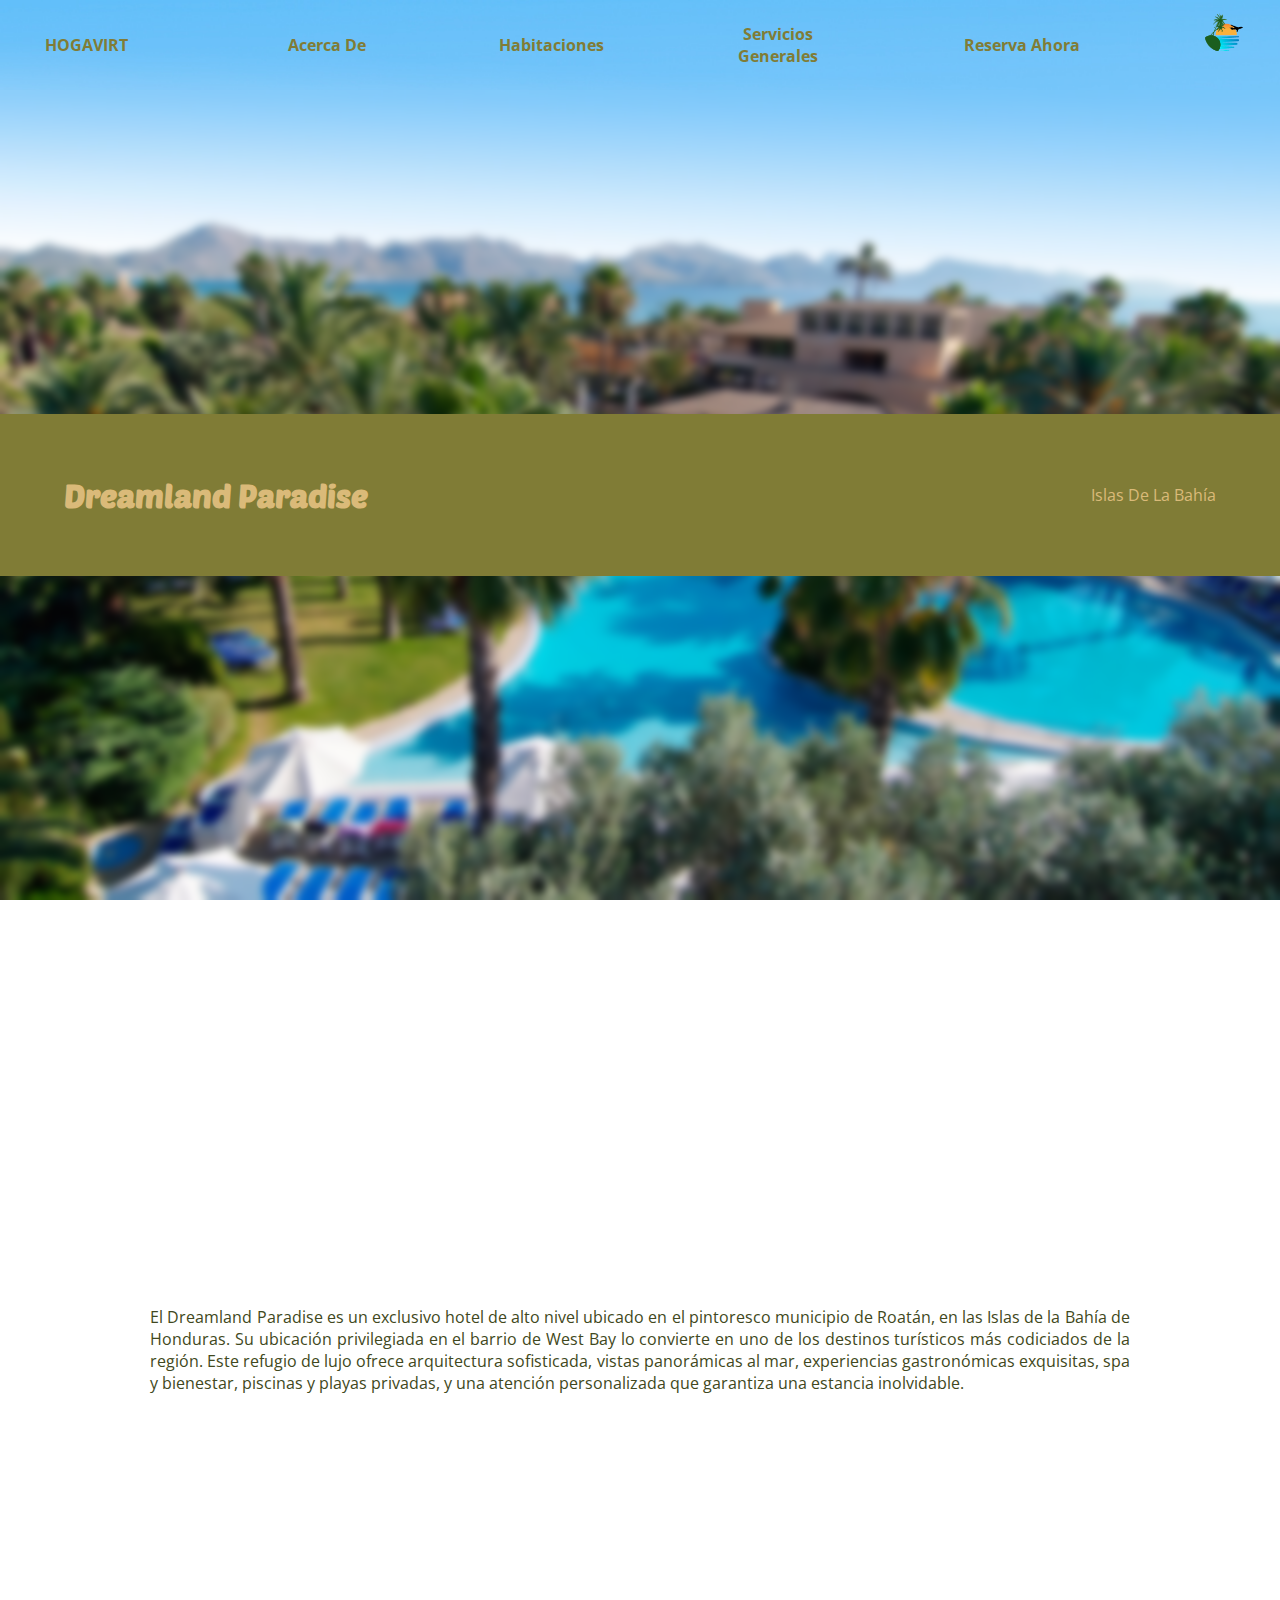
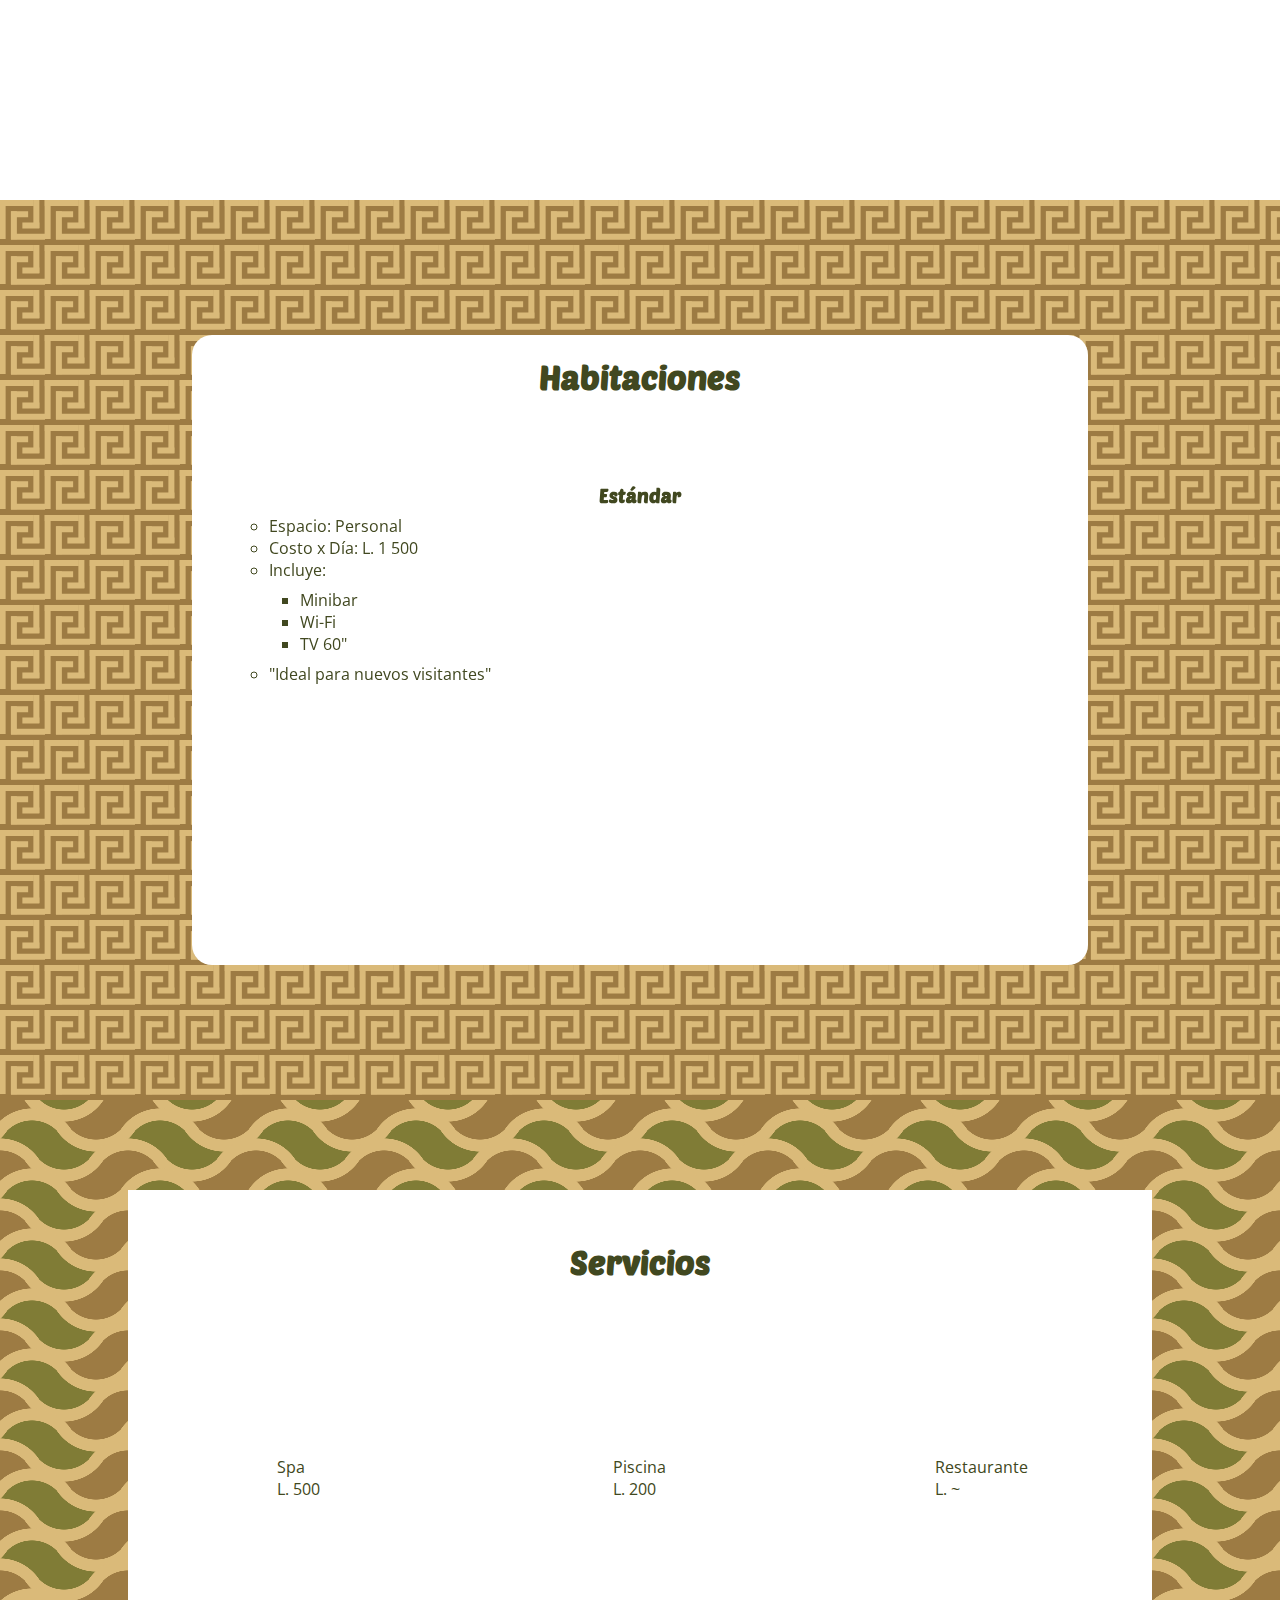
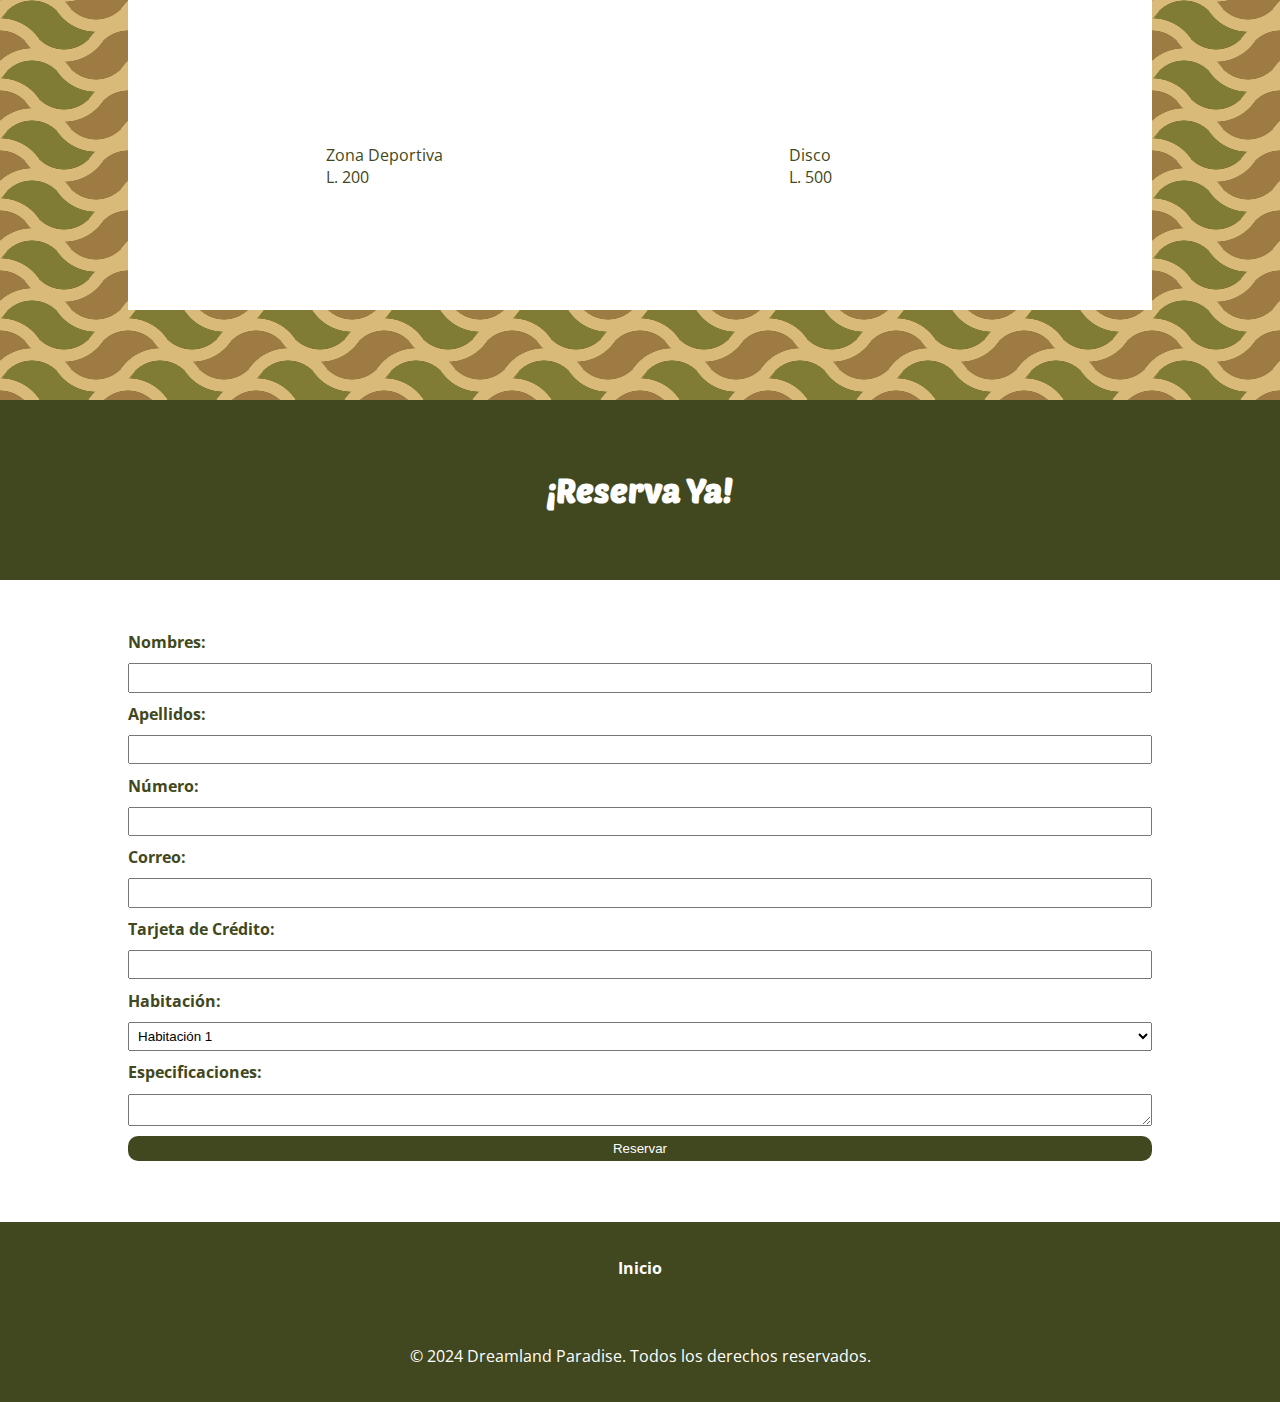
==== commit 9255eff6: "Second Update - By Loxi" ====
--- a/html/dreamlandParadise.html
+++ b/html/dreamlandParadise.html
@@ -33,7 +33,8 @@
             <a href="#Rooms" class="animate__animated animate__bounceInUp">Habitaciones</a>
             <a href="#Services" class="animate__animated animate__bounceInUp">Servicios Generales</a>
             <a href="#Reserve" class="animate__animated animate__bounceInUp">Reserva Ahora</a>
-            <div class="animate__animated animate__bounceInUp"></div>
+            <div class="animate__animated animate__bounceInUp" id="Logo"></div>
+            <div class="Menu">☰</div>
         </nav>
         <div class="Filter">
             <div class="Row">
--- a/css/dreamlandParadise.css
+++ b/css/dreamlandParadise.css
@@ -120,7 +120,7 @@
 
     margin-right: 2%;
 
-    background: url(../images/LogoDreamlandParadisePNG.png);
+    background: url(../images/LogoDreamlandParadisePNG.png) no-repeat;
     background-size: contain;
 }
 
@@ -137,6 +137,10 @@
     justify-content: center;
 }
 
+#Header > nav > .Menu{
+    display: none;
+}
+
 #Header > .Filter{
     height: 90%;
     width: 100%;
@@ -159,26 +163,26 @@
 }
 
 /*Dreamland Paradise - AboutUs*/
-#AboutUs{
-    display: flex;
-    flex-flow: column wrap;
-    justify-content: center;
-    align-items: center;
-}
-
-#AboutUs > .Content:nth-child(1){
-    height: 100%;
-    width: 50%;
-
-    background: url(../images/Anexo1.webp);
-    background-position: left center;
-}
-
-
-#AboutUs > .Content:nth-child(2){
-    height: 80%;
-    width: 50%;
-}
+    #AboutUs{
+        display: flex;
+        flex-flow: column wrap;
+        justify-content: center;
+        align-items: center;
+    }
+
+    #AboutUs > .Content:nth-child(1){
+        height: 0%;
+        width: 0%;
+
+        background: url(../images/Anexo1.webp);
+        background-position: left center;
+    }
+
+
+    #AboutUs > .Content:nth-child(2){
+        height: 100%;
+        width: 85%;
+    }
 
 
 /*Dreamland Paradise - Rooms*/
@@ -199,7 +203,7 @@
         background-size: 45px 45px;
     }
 
-   #Rooms > .Content{
+#Rooms > .Content{
         height: 70%;
         width: 70%;
 
@@ -287,77 +291,77 @@
     }
 
 /*Dreamland Paradise - Reserve*/
-        #Reserve{
-            height:auto;
-
-            display: flex;
-            flex-flow: column nowrap;
-        }
-
-        #Reserve h2{
-            height: 20vh;
-            width: 100%;
-
-            background: #414820;
-
-            color: white;
-        }
-
-        #Reserve > form{
-            height: 80%;
-            width: 100%;
-            padding: 4% 10%;
-
-            display: flex;
-            flex-flow: column nowrap;
-            justify-content: space-between;
-            align-items: space-around;
-        }
-
-        #Reserve > form label{
-            font-weight: bolder;
-        }
-
-        #Reserve > form input, #Reserve > form select, #Reserve > form button{
-            padding: 0.5%;
-        }
-
-        #Reserve > form button{
-            background: #414820;
-            padding: 0.5%;
-            color: white;
-
-            border: none;
-            border-radius: 10px;
-        }
-
-        #Reserve > form button:hover{
-            background: #726f2e;
-        }    
-
-        #Reserve > form *{
-            margin-bottom: 1%;
-        }
-
-        #Reserve > form > .row{
-            display: flex;
-            flex-flow: row nowrap;
-            justify-content: space-between;
-            align-items: center;
-        }
-
-        #Reserve > form > .row > .column{
-            flex-basis: 50%;
-
-            display: flex;
-            flex-flow: column nowrap;
-            justify-content: space-between;
-            align-items: space-around;
-        }
-
-        textarea{
-            resize: vertical;
-        }
+    #Reserve{
+        height:auto;
+
+        display: flex;
+        flex-flow: column nowrap;
+    }
+
+    #Reserve h2{
+        height: 20vh;
+        width: 100%;
+
+        background: #414820;
+
+        color: white;
+    }
+
+    #Reserve > form{
+        height: 80%;
+        width: 100%;
+        padding: 4% 10%;
+
+        display: flex;
+        flex-flow: column nowrap;
+        justify-content: space-between;
+        align-items: space-around;
+    }
+
+    #Reserve > form label{
+        font-weight: bolder;
+    }
+
+    #Reserve > form input, #Reserve > form select, #Reserve > form button{
+        padding: 0.5%;
+    }
+
+    #Reserve > form button{
+        background: #414820;
+        padding: 0.5%;
+        color: white;
+
+        border: none;
+        border-radius: 10px;
+    }
+
+    #Reserve > form button:hover{
+        background: #726f2e;
+    }    
+
+    #Reserve > form *{
+        margin-bottom: 1%;
+    }
+
+    #Reserve > form > .row{
+        display: flex;
+        flex-flow: row nowrap;
+        justify-content: space-between;
+        align-items: center;
+    }
+
+    #Reserve > form > .row > .column{
+        flex-basis: 50%;
+
+        display: flex;
+        flex-flow: column nowrap;
+        justify-content: space-between;
+        align-items: space-around;
+    }
+
+    textarea{
+        resize: vertical;
+    }
 
 /*Footer*/
 footer{
@@ -423,3 +427,110 @@
     html {
         scroll-behavior: smooth;
     }
+
+/*Diseño Responsive Para Tablet*/
+    @media screen and (max-width: 780px){
+        #Header{
+            nav{
+                transition: all 1s;
+
+                a, #Logo{
+                    display: none;
+                }
+                .Menu{
+                    height: 100%;
+                    width: 100%;
+
+                    color: #414820;
+                    font-weight: bold;
+                    font-size: 16pt;
+
+                    padding: 0% 5%;
+
+                    display: flex;
+                    justify-content: flex-end;
+                    align-items: center;
+                }
+            }
+
+            nav:hover{
+                height: 60vh;
+                width: 100%;
+
+                background-color: #daba79;
+
+                flex-flow: column;
+                justify-content: center;
+                align-items: center;
+
+                padding-top: 2%;
+
+                a{
+                    display: flex;
+                    justify-content: center;
+                    align-items: center;
+
+                    text-align: center;
+                    margin: 2%;
+
+                    color: #726f2e;
+                }
+                .Menu{
+                    display: none;
+                }
+            }
+        }
+    }
+
+/*Responsive para celular*/
+    @media screen and (max-width: 430px){
+        #Header{
+            nav{
+                transition: all 1s;
+
+                a{
+                    display: none;
+                }
+                .Menu{
+                    height: 100%;
+                    width: 100%;
+
+                    color: #414820;
+                    font-weight: bold;
+                    font-size: 16pt;
+
+                    padding: 0% 5%;
+
+                    display: flex;
+                    justify-content: flex-end;
+                    align-items: center;
+                }
+            }
+
+            nav:hover{
+                height: 60vh;
+                width: 100%;
+
+                background-color: #daba79;
+
+                flex-flow: column;
+                justify-content: center;
+                align-items: center;
+
+                padding-top: 5%;
+
+                a{
+                    display: flex;
+                    justify-content: center;
+                    align-items: center;
+
+                    text-align: center;
+
+                    color: #726f2e;
+                }
+                .Menu{
+                    display: none;
+                }
+            }
+        }
+    }